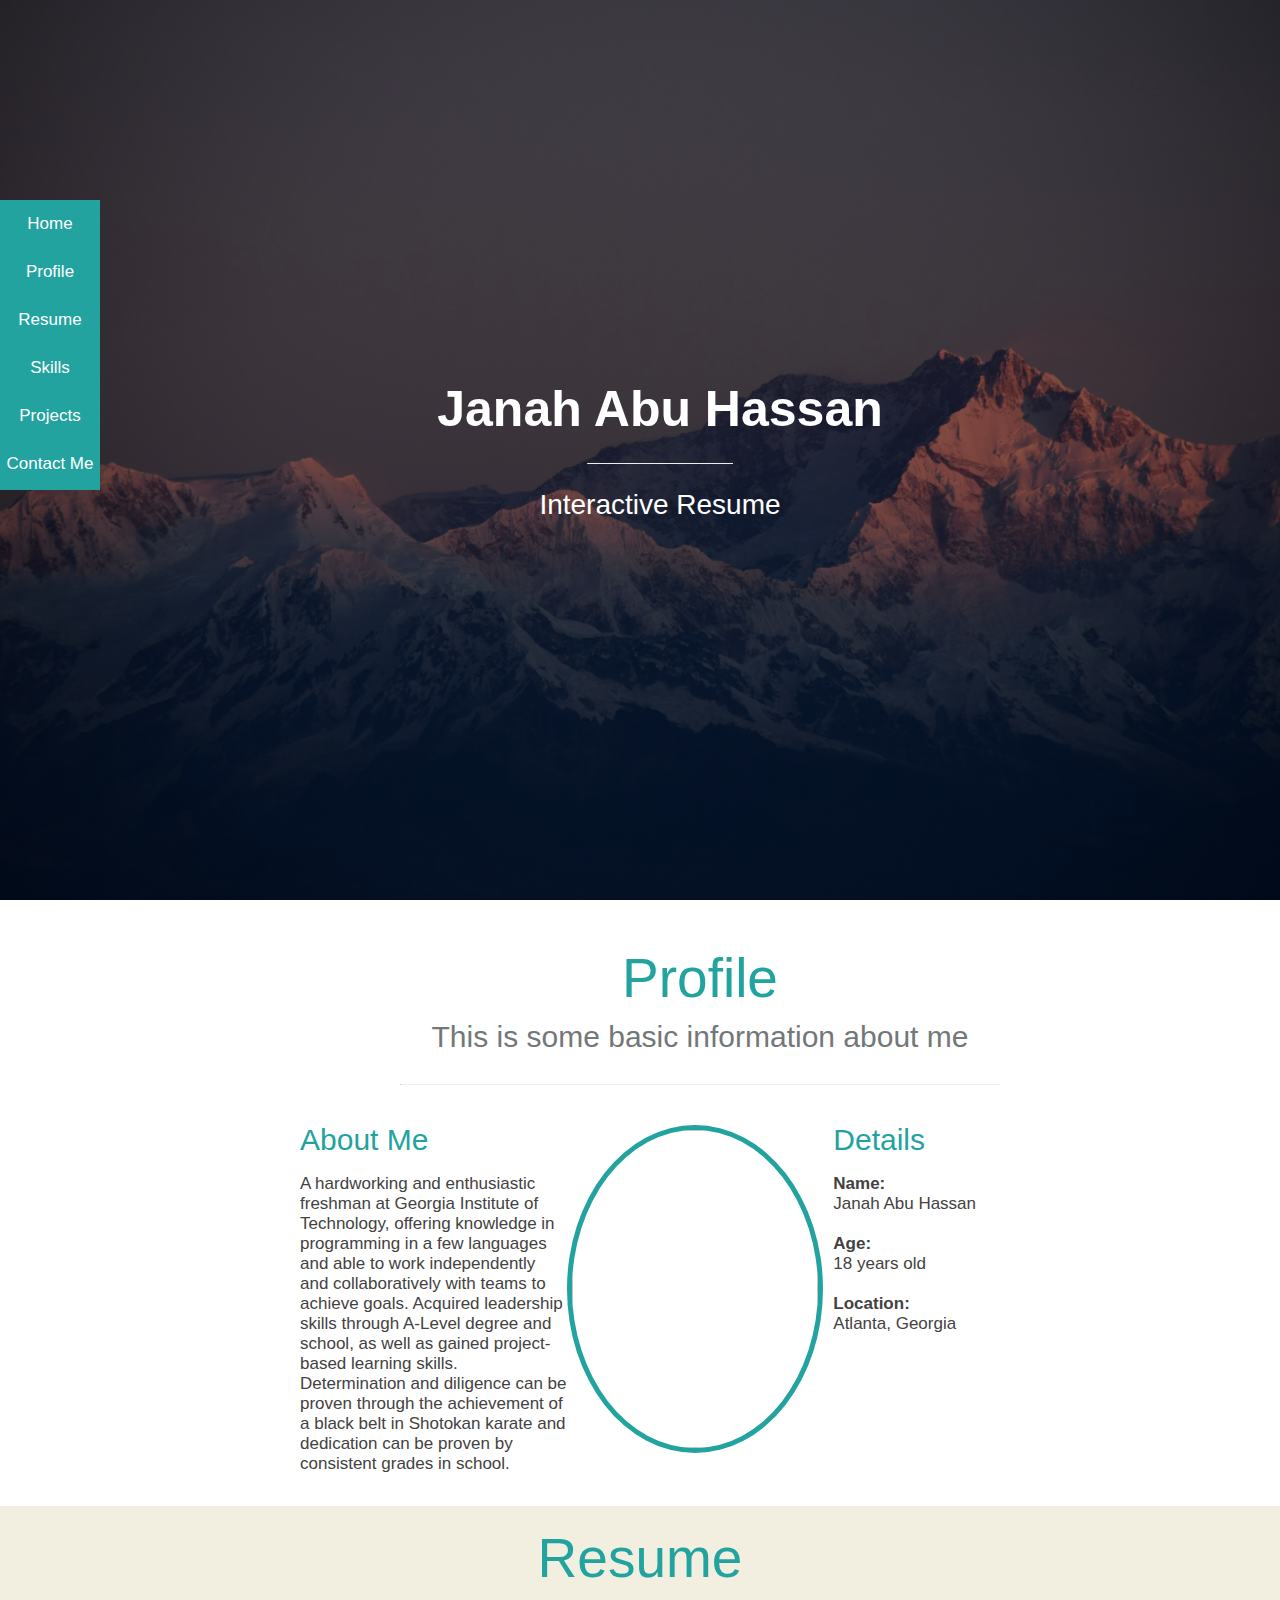
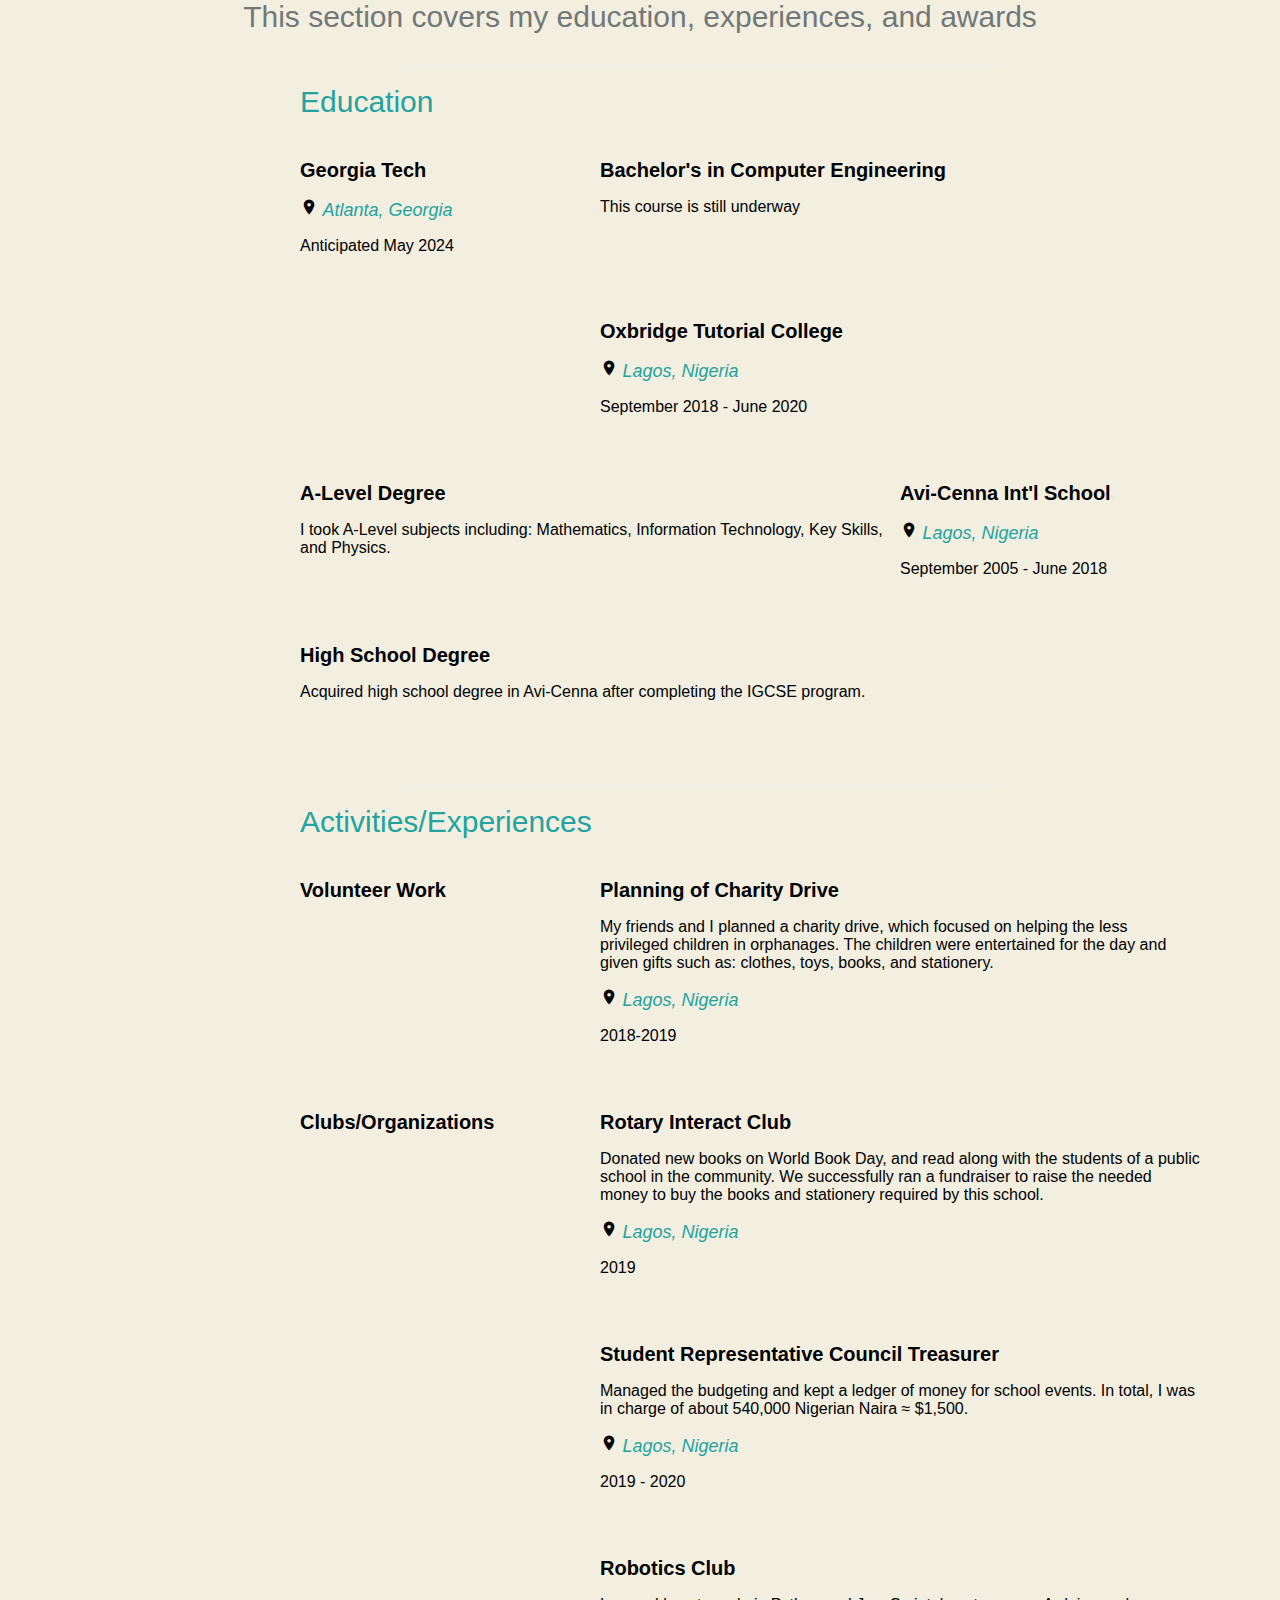
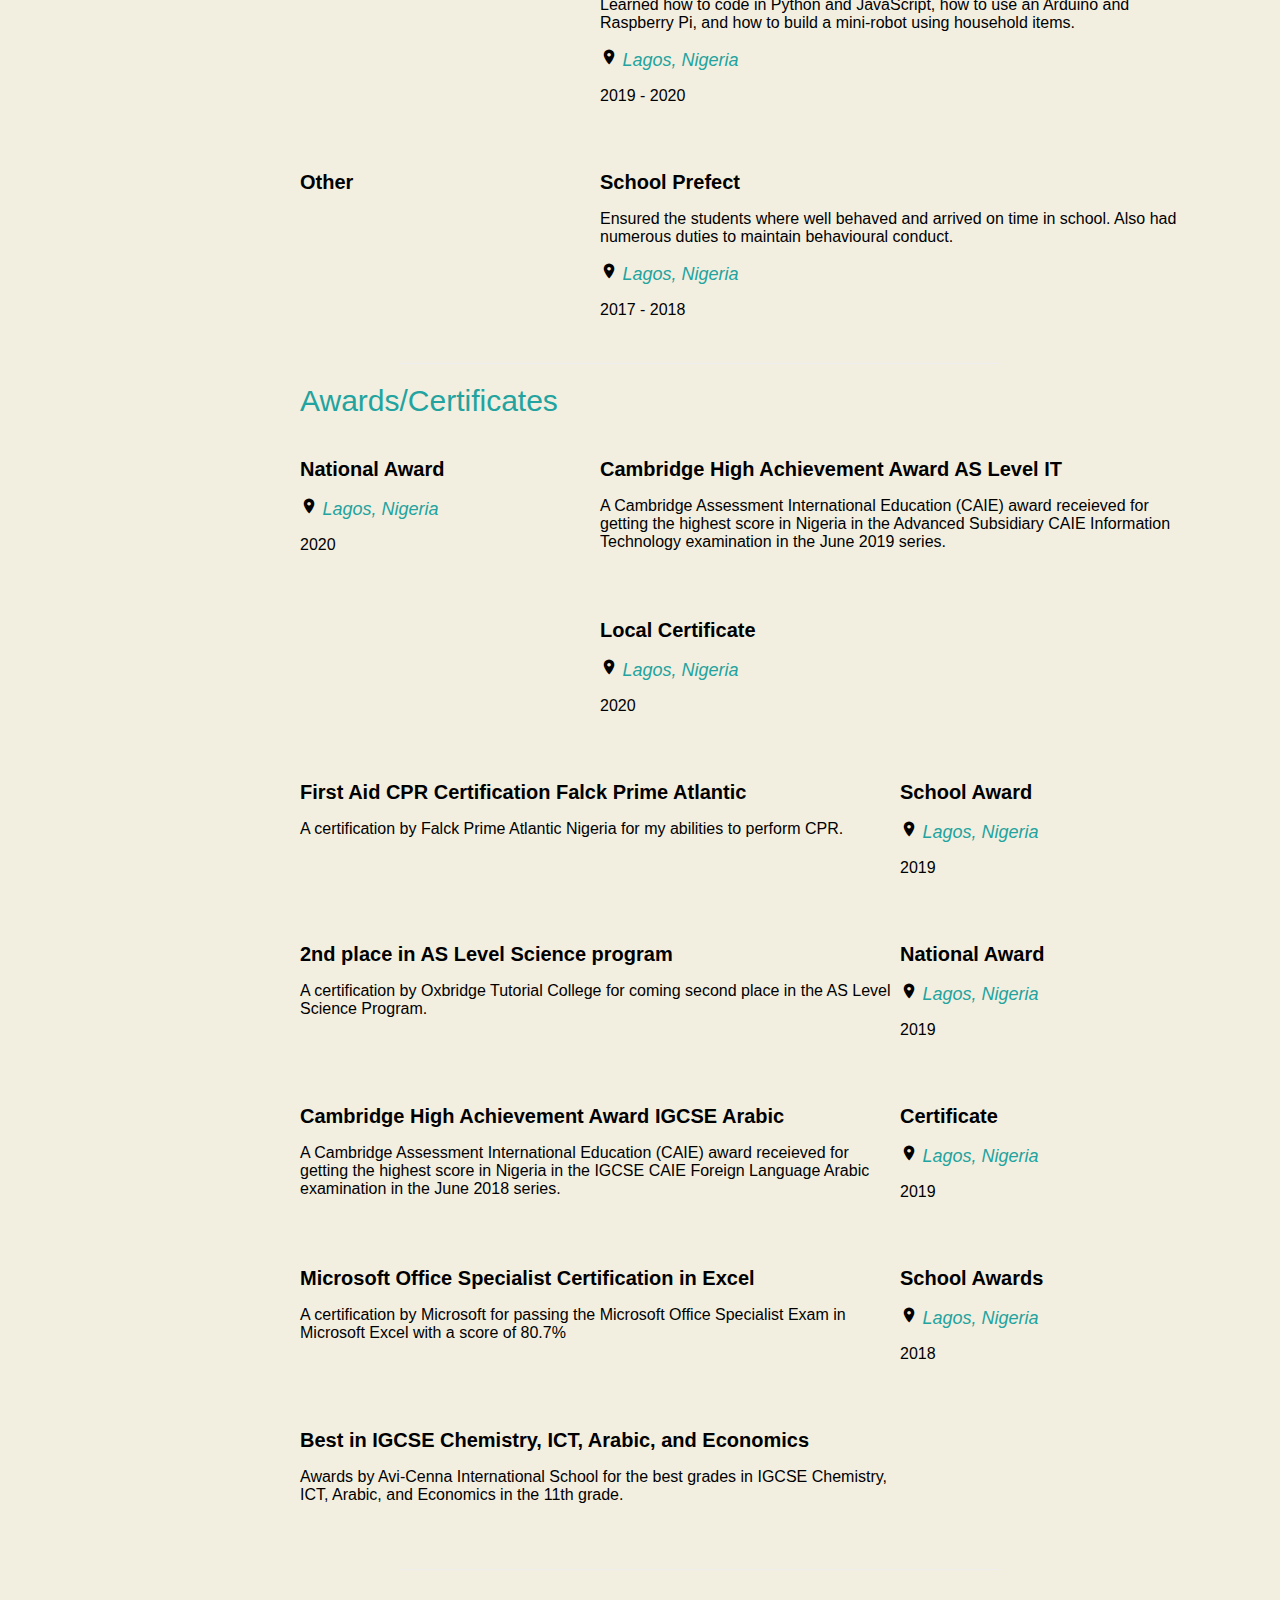
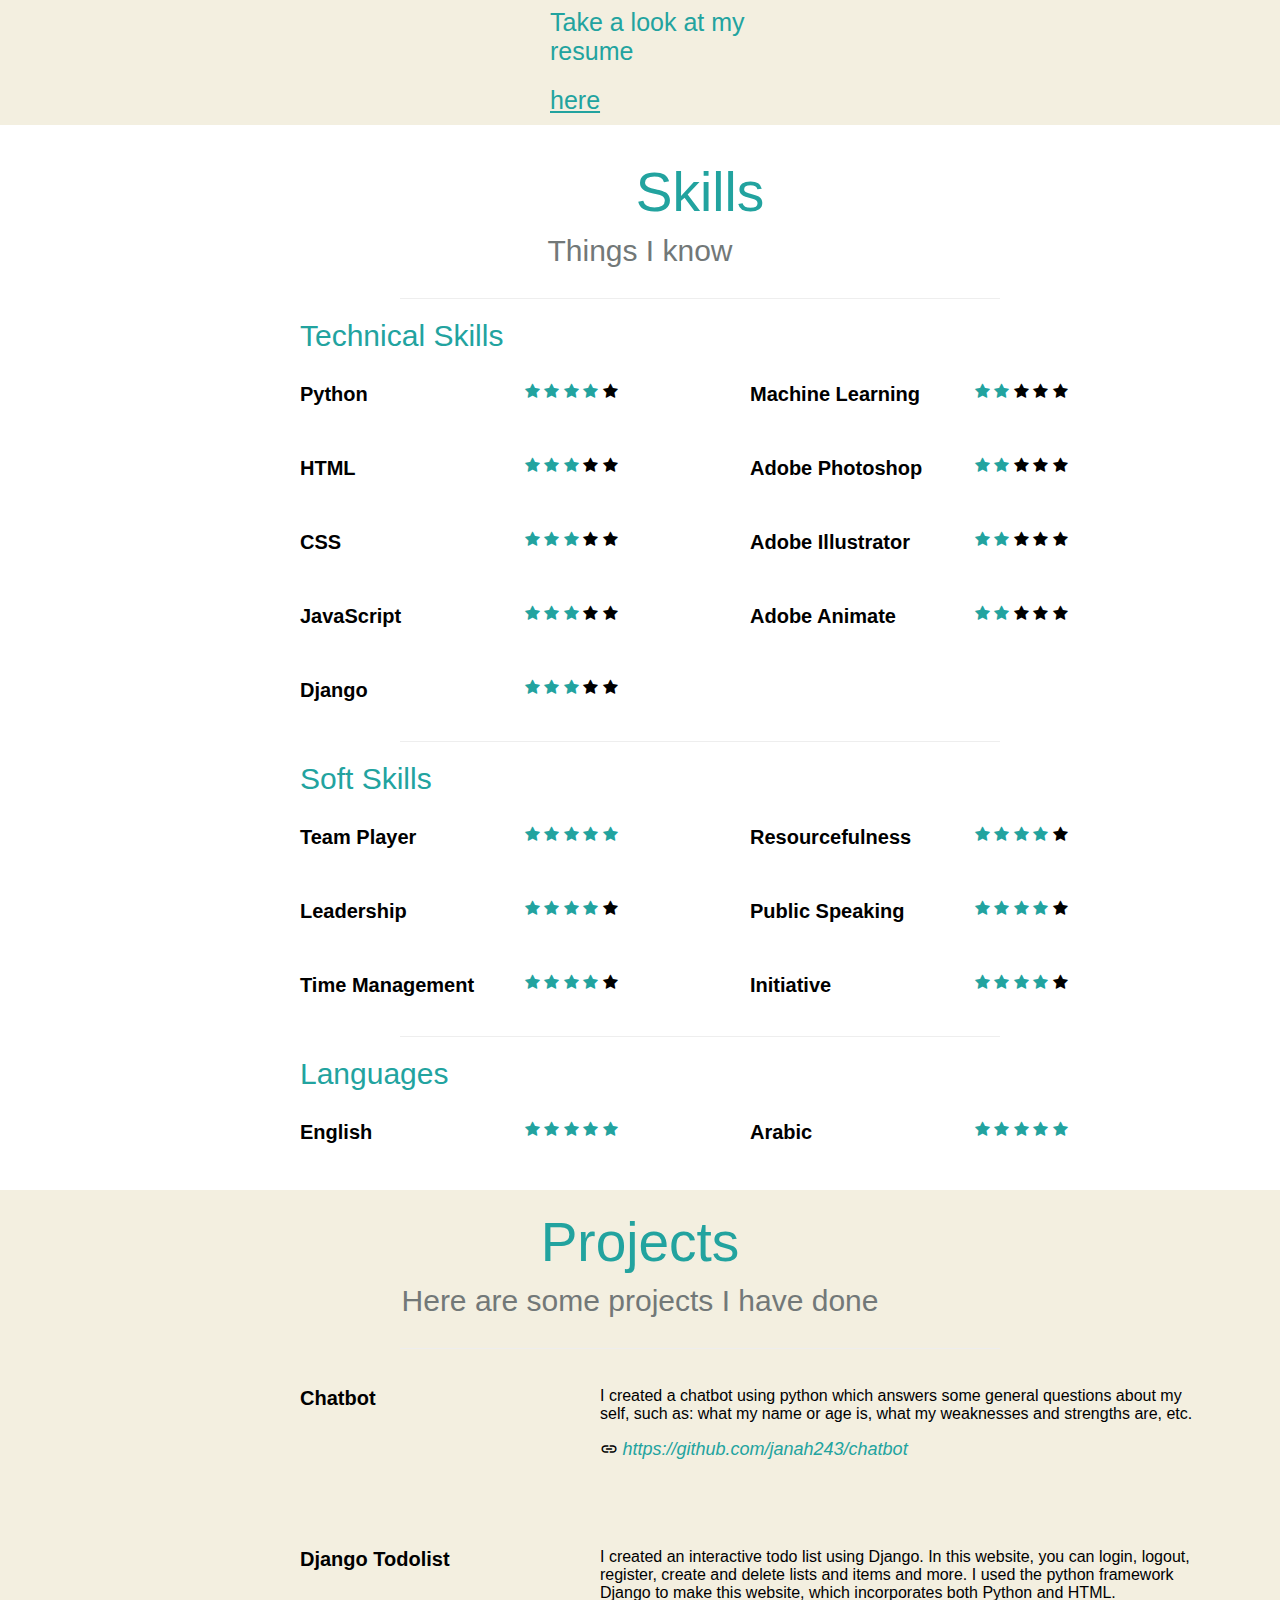
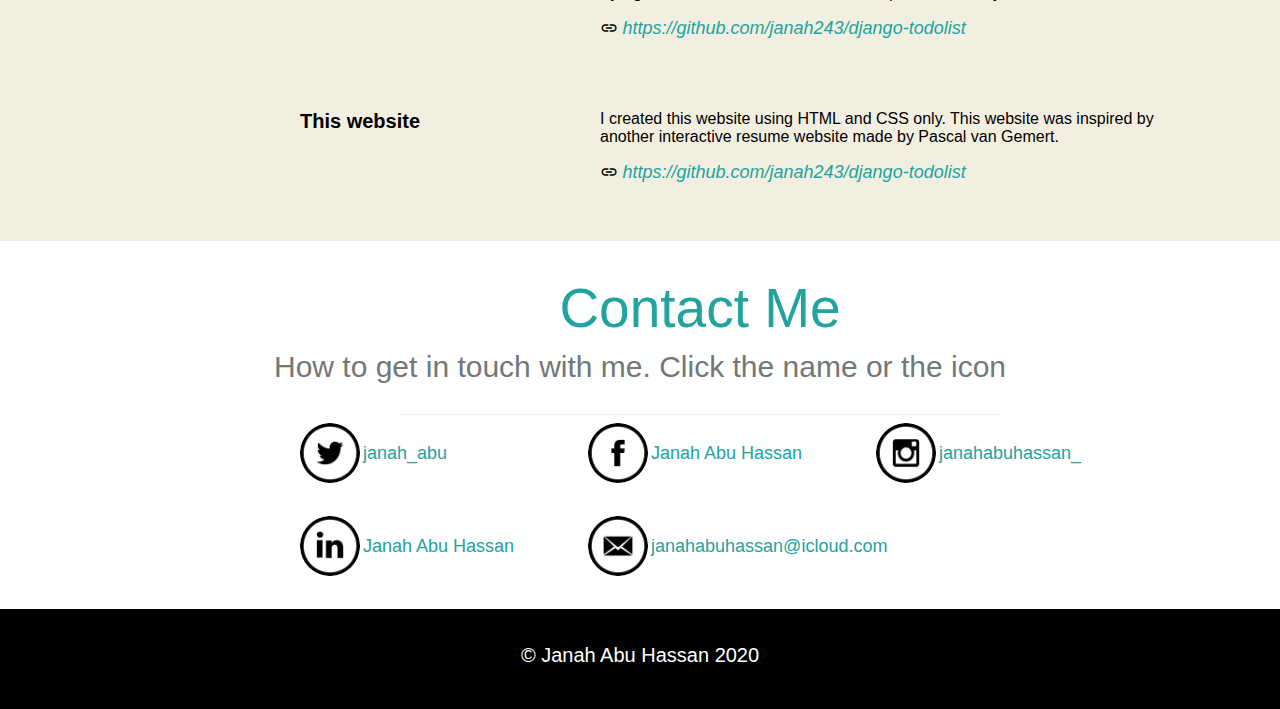
==== website janah abu hassan.html @ 48d129e4 "resume website" ====
<!DOCTYPE html>
<html>
    <head>
        <link rel="stylesheet" href="website janah abu hassan.css">
        <link href="https://fonts.googleapis.com/icon?family=Material+Icons" rel="stylesheet">
        <link rel="stylesheet" href="https://cdnjs.cloudflare.com/ajax/libs/font-awesome/4.7.0/css/font-awesome.min.css">
        <title>Janah Abu Hassan</title>
        <div>
            <nav>
                    <a href="#home">Home</a>
                    <a href="#profile">Profile</a>
                    <a href="#resume">Resume</a>
                    <a href="#skills">Skills</a>
                    <a href="#projects">Projects</a>
                    <a style="padding-bottom: 16px;" href="#contactme">Contact Me</a>
            </nav>
        </div>
    </head>
        <body>
            <div class="parallax" id="home">
                <ul style="list-style: none; text-align: center; font-size: 50px; font-family: 'Open Sans', sans-serif; color: white;">
                    <li style="font-weight: bold;">Janah Abu Hassan</li> <hr>
                    <li style="font-size: 28px;">Interactive Resume</li>
                </ul>
            </div>
            <!-- style="padding-top: 45px; margin-top: -45px; margin-bottom: -45px; padding-bottom: 45px;" -->
        <div id="profile" class="sub1">
            <h2>Profile</h2>
            <p style="text-align: center; color: #727878; font-size: 30px; margin-top: 10px;">This is some basic information about me</p> <hr>
            <div class="row" style="padding-left: 50px; padding-right: 50px;">
                <div class="col-1">
                    <h3 style="text-align: left;">About Me</h3>
                    <p>A hardworking and enthusiastic freshman at Georgia Institute of Technology, offering knowledge in programming in a few
                       languages and able to work independently and collaboratively with teams to achieve goals. Acquired leadership skills through 
                       A-Level degree and school, as well as gained project-based learning skills. Determination and diligence can be proven
                       through the achievement of a black belt in Shotokan karate and dedication can be proven by consistent grades in school.</p>
                </div>
                <div style="padding-top: 16px; margin-top: 16px;" class="col-2">
                    <img src="Janah.jpg" height="318px" width="246px"/>
                </div>
                <div class="col-3">
                    <h3>Details</h3>
                    <p>
                    <strong>Name: </strong> <br>
                    Janah Abu Hassan <br> <br>
                    <strong>Age: </strong> <br>
                    18 years old <br> <br>
                    <strong>Location: </strong> <br>
                    Atlanta, Georgia
                </p>
                </div>
            </div>
        </div> 
        <div id="resume" class="sub2 brown-background">
            <h2>Resume</h2>
            <p style="text-align: center; color: #727878; font-size: 30px; margin-top: 10px;">This section covers my education, experiences, and awards</p>
            <hr style="width: 600px;margin-left: 300px;border-right-width: 0px;border-right-style: solid;border-left-width: 0px;border-left-style: solid;">
            <div class="txt">
                <h4>Education</h4>
                <div class="resume-row">
                    <div class="col-a">
                        <h5>Georgia Tech</h5>
                        <i style="font-size: 18px;" class="material-icons" class="location">place</i>
                        <i class="location">Atlanta, Georgia</i>
                        <p>Anticipated May 2024</p>
                    </div>
                    <div class="col-b">
                        <h5>Bachelor's in Computer Engineering</h5>
                        <p>This course is still underway</p>
                    </div>
                    <div class="col-a">
                        <h5>Oxbridge Tutorial College</h5>
                        <i style="font-size: 18px;" class="material-icons" class="location">place</i>
                        <i class="location">Lagos, Nigeria</i>
                        <p>September 2018 - June 2020</p>
                    </div>
                    <div class="col-b">
                        <h5>A-Level Degree</h5>
                        <p>I took A-Level subjects including: Mathematics, Information Technology, Key Skills, and Physics.</p>
                    </div>
                    <div class="col-a">
                        <h5>Avi-Cenna Int'l School</h5>
                        <i style="font-size: 18px;" class="material-icons" class="location">place</i>
                        <i class="location">Lagos, Nigeria</i>
                        <p>September 2005 - June 2018</p>
                    </div>
                    <div class="col-b">
                        <h5>High School Degree</h5>
                        <p>Acquired high school degree in Avi-Cenna after completing the IGCSE program.</p>
                    </div>
                </div>
                <hr style="width: 600px;margin-left: 100px; margin-right: 150px; border-right-width: 0px;border-right-style: solid;border-left-width: 0px;border-left-style: solid;">
                <h4>Activities/Experiences</h4>
                <div class="resume-row">
                    <div class="col-a">
                        <h5>Volunteer Work</h5>
                    </div>
                    <div style="height: auto;" class="col-b">
                        <h5>Planning of Charity Drive</h5>
                        <p>My friends and I planned a charity drive, which focused on helping the less privileged children in orphanages.
                            The children were entertained for the day and given gifts such as: clothes, toys, books, and stationery.</p>
                            <i style="font-size: 18px;" class="material-icons" class="location">place</i>
                        <i class="location">Lagos, Nigeria</i>
                        <p>2018-2019</p>
                    </div>
                    <div class="col-a">
                        <h5>Clubs/Organizations</h5>
                    </div>
                    <div style="height: auto;" class="col-b">
                        <h5>Rotary Interact Club</h5>
                        <p>Donated new books on World Book Day, and read along with the students of a public school in the community.
                            We successfully ran a fundraiser to raise the needed money to buy the books and stationery required by this school.</p>
                            <i style="font-size: 18px;" class="material-icons" class="location">place</i>
                            <i class="location">Lagos, Nigeria</i>
                            <p>2019</p>
                    </div>
                    <div class="col-a">

                    </div>
                    <div style="height: auto;" class="col-b">
                        <h5>Student Representative Council Treasurer</h5>
                        <p>Managed the budgeting and kept a ledger of money for school events. In total, I was in charge of about
                            540,000 Nigerian Naira ≈ $1,500.</p>
                        <i style="font-size: 18px;" class="material-icons" class="location">place</i>
                        <i class="location">Lagos, Nigeria</i>
                        <p>2019 - 2020</p>
                    </div>
                    <div class="col-a">

                    </div>
                    <div style="height: auto;" class="col-b">
                        <h5>Robotics Club</h5>
                        <p>Learned how to code in Python and JavaScript, how to use an Arduino and Raspberry Pi, and how to build a
                            mini-robot using household items.</p>
                        <i style="font-size: 18px;" class="material-icons" class="location">place</i>
                        <i class="location">Lagos, Nigeria</i>
                        <p>2019 - 2020</p>
                    </div>
                    <div class="col-a">
                        <h5>Other</h5>
                    </div>
                    <div style="height: auto;" class="col-b">
                        <h5>School Prefect</h5>
                        <p>Ensured the students where well behaved and arrived on time in school. Also had numerous duties to
                            maintain behavioural conduct.</p>
                        <i style="font-size: 18px;" class="material-icons" class="location">place</i>
                        <i class="location">Lagos, Nigeria</i>
                        <p>2017 - 2018</p>
                    </div>
                </div>
                    <hr style="width: 600px;margin-left: 100px;margin-right: 150px; border-right-width: 0px;border-right-style: solid;border-left-width: 0px;border-left-style: solid;">
                    <h4>Awards/Certificates</h4>
                <div class="resume-row">
                    <div class="col-a">
                        <h5>National Award</h5>
                        <i style="font-size: 18px;" class="material-icons" class="location">place</i>
                        <i class="location">Lagos, Nigeria</i>
                        <p>2020</p>
                    </div>
                    <div class="col-b">
                        <h5>Cambridge High Achievement Award AS Level IT</h5>
                        <p>A Cambridge Assessment International Education (CAIE) award receieved for getting the highest score in Nigeria in the Advanced
                            Subsidiary CAIE Information Technology examination in the June 2019 series.</p>
                    </div>
                    <div class="col-a">
                        <h5>Local Certificate</h5>
                        <i style="font-size: 18px;" class="material-icons" class="location">place</i>
                        <i class="location">Lagos, Nigeria</i>
                        <p>2020</p>
                    </div>
                    <div class="col-b">
                        <h5>First Aid CPR Certification Falck Prime Atlantic</h5>
                        <p>A certification by Falck Prime Atlantic Nigeria for my abilities to perform CPR.</p>
                    </div>
                    <div class="col-a">
                        <h5>School Award</h5>
                        <i style="font-size: 18px;" class="material-icons" class="location">place</i>
                        <i class="location">Lagos, Nigeria</i>
                        <p>2019</p>
                    </div>
                    <div class="col-b">
                        <h5>2nd place in AS Level Science program</h5>
                        <p>A certification by Oxbridge Tutorial College for coming second place in the AS Level Science Program.</p>
                    </div>
                    <div class="col-a">
                        <h5>National Award</h5>
                        <i style="font-size: 18px;" class="material-icons" class="location">place</i>
                        <i class="location">Lagos, Nigeria</i>
                        <p>2019</p>
                    </div>
                    <div class="col-b">
                        <h5>Cambridge High Achievement Award IGCSE Arabic</h5>
                        <p>A Cambridge Assessment International Education (CAIE) award receieved for getting the highest score in Nigeria in the IGCSE
                            CAIE Foreign Language Arabic examination in the June 2018 series.</p>
                    </div>
                    <div class="col-a">
                        <h5>Certificate</h5>
                        <i style="font-size: 18px;" class="material-icons" class="location">place</i>
                        <i class="location">Lagos, Nigeria</i>
                        <p>2019</p>
                    </div>
                    <div class="col-b">
                        <h5>Microsoft Office Specialist Certification in Excel</h5>
                        <p>A certification by Microsoft for passing the Microsoft Office Specialist Exam in Microsoft Excel with a score of 80.7%</p>
                    </div>
                    <div class="col-a">
                        <h5>School Awards</h5>
                        <i style="font-size: 18px;" class="material-icons" class="location">place</i>
                        <i class="location">Lagos, Nigeria</i>
                        <p>2018</p>
                    </div>
                    <div class="col-b">
                        <h5>Best in IGCSE Chemistry, ICT, Arabic, and Economics</h5>
                        <p>Awards by Avi-Cenna International School for the best grades in IGCSE Chemistry, ICT, Arabic, and Economics
                            in the 11th grade.
                        </p>
                    </div>
                </div>
                <hr style="width: 600px;margin-left: 100px;margin-right: 150px; border-right-width: 0px;border-right-style: solid;border-left-width: 0px;border-left-style: solid;">
                <div style="align-items: center; padding-left: 250px;padding-right: 200px; padding-bottom: 10px;">
                    <h4 style="display: inline-block; padding-top: 10px; font-size: 25px;">Take a look at my resume</h4>
                    <a style="display:inline-block; padding-top: 10px; font-size: 25px; text-decoration: underline;" class="location linked" href="Janah Abu Hassan Resume.pdf" target="_blank">here</a>
                </div>
            </div>
            </div>
        </div>
        <div id="skills" class="sub2">
            <h2 style="margin-right: 300px; margin-left: 300px; width: 600px;">Skills</h2>
            <p style="text-align: center; color: #727878; font-size: 30px; margin-top: 10px;">Things I know</p>
            <hr style="width: 600px;margin-left: 300px;margin-right: 150px; border-right-width: 0px;border-right-style: solid;border-left-width: 0px;border-left-style: solid;">
            <div class="txt">
                <h4>Technical Skills</h4>
                <div class="resume-row">
                        <div class="col-a2">
                            <h5>Python</h5>
                        </div>
                        <div style="height: auto;" class="col-b2">
                            <p class="stars"><span class="fa fa-star checked"></span>
                                <span class="fa fa-star checked"></span>
                                <span class="fa fa-star checked"></span>
                                <span class="fa fa-star checked"></span>
                                <span class="fa fa-star"></span></p>
                        </div>
                        <div class="col-a2">
                            <h5>Machine Learning</h5>
                        </div>
                        <div style="height: auto;" class="col-b2">
                            <p class="stars"><span class="fa fa-star checked"></span>
                                <span class="fa fa-star checked"></span>
                                <span class="fa fa-star"></span>
                                <span class="fa fa-star"></span>
                                <span class="fa fa-star"></span></p>
                        </div>
                        <div class="col-a2">
                            <h5>HTML</h5>
                        </div>
                        <div style="height: auto;" class="col-b2">
                            <p class="stars"><span class="fa fa-star checked"></span>
                                <span class="fa fa-star checked"></span>
                                <span class="fa fa-star checked"></span>
                                <span class="fa fa-star"></span>
                                <span class="fa fa-star"></span></p>
                        </div>
                        <div class="col-a2">
                            <h5>Adobe Photoshop</h5>
                        </div>
                        <div style="height: auto;" class="col-b2">
                            <p class="stars"><span class="fa fa-star checked"></span>
                                <span class="fa fa-star checked"></span>
                                <span class="fa fa-star"></span>
                                <span class="fa fa-star"></span>
                                <span class="fa fa-star"></span></p>
                        </div>
                        <div class="col-a2">
                            <h5>CSS</h5>
                        </div>
                        <div style="height: auto;" class="col-b2">
                            <p class="stars"><span class="fa fa-star checked"></span>
                                <span class="fa fa-star checked"></span>
                                <span class="fa fa-star checked"></span>
                                <span class="fa fa-star"></span>
                                <span class="fa fa-star"></span></p>
                        </div>
                        <div class="col-a2">
                            <h5>Adobe Illustrator</h5>
                        </div>
                        <div style="height: auto;" class="col-b2">
                            <p class="stars"><span class="fa fa-star checked"></span>
                                <span class="fa fa-star checked"></span>
                                <span class="fa fa-star"></span>
                                <span class="fa fa-star"></span>
                                <span class="fa fa-star"></span></p>
                        </div>
                        <div class="col-a2">
                            <h5>JavaScript</h5>
                        </div>
                        <div style="height: auto;" class="col-b2">
                            <p class="stars"><span class="fa fa-star checked"></span>
                                <span class="fa fa-star checked"></span>
                                <span class="fa fa-star checked"></span>
                                <span class="fa fa-star"></span>
                                <span class="fa fa-star"></span></p>
                        </div>
                            <div class="col-a2">
                                <h5>Adobe Animate</h5>
                            </div>
                            <div style="height: auto;" class="col-b2">
                                <p class="stars"><span class="fa fa-star checked"></span>
                                    <span class="fa fa-star checked"></span>
                                    <span class="fa fa-star"></span>
                                    <span class="fa fa-star"></span>
                                    <span class="fa fa-star"></span></p>
                            </div>
                            <div class="col-a2">
                                <h5>Django</h5>
                            </div>
                            <div style="height: auto;" class="col-b2">
                                <p class="stars"><span class="fa fa-star checked"></span>
                                    <span class="fa fa-star checked"></span>
                                    <span class="fa fa-star checked"></span>
                                    <span class="fa fa-star"></span>
                                    <span class="fa fa-star"></span></p>
                            </div>
            </div>
            <hr style="width: 600px;margin-left: 100px;margin-right: 150px; border-right-width: 0px;border-right-style: solid;border-left-width: 0px;border-left-style: solid;">
                <h4>Soft Skills</h4>
                <div class="resume-row">
                        <div class="col-a2">
                            <h5>Team Player</h5>
                        </div>
                        <div style="height: auto;" class="col-b2">
                            <p class="stars"><span class="fa fa-star checked"></span>
                                <span class="fa fa-star checked"></span>
                                <span class="fa fa-star checked"></span>
                                <span class="fa fa-star checked"></span>
                                <span class="fa fa-star checked"></span></p>
                        </div>
                        <div class="col-a2">
                            <h5>Resourcefulness</h5>
                        </div>
                        <div style="height: auto;" class="col-b2">
                            <p class="stars"><span class="fa fa-star checked"></span>
                                <span class="fa fa-star checked"></span>
                                <span class="fa fa-star checked"></span>
                                <span class="fa fa-star checked"></span>
                                <span class="fa fa-star"></span></p>
                        </div>
                        <div class="col-a2">
                            <h5>Leadership</h5>
                        </div>
                        <div style="height: auto;" class="col-b2">
                            <p class="stars"><span class="fa fa-star checked"></span>
                                <span class="fa fa-star checked"></span>
                                <span class="fa fa-star checked"></span>
                                <span class="fa fa-star checked"></span>
                                <span class="fa fa-star"></span></p>
                        </div>
                        <div class="col-a2">
                            <h5>Public Speaking</h5>
                        </div>
                        <div style="height: auto;" class="col-b2">
                            <p class="stars"><span class="fa fa-star checked"></span>
                                <span class="fa fa-star checked"></span>
                                <span class="fa fa-star checked"></span>
                                <span class="fa fa-star checked"></span>
                                <span class="fa fa-star"></span></p>
                        </div>
                        <div class="col-a2">
                            <h5>Time Management</h5>
                        </div>
                        <div style="height: auto;" class="col-b2">
                            <p class="stars"><span class="fa fa-star checked"></span>
                                <span class="fa fa-star checked"></span>
                                <span class="fa fa-star checked"></span>
                                <span class="fa fa-star checked"></span>
                                <span class="fa fa-star"></span></p>
                        </div>
                        <div class="col-a2">
                            <h5>Initiative</h5>
                        </div>
                        <div style="height: auto;" class="col-b2">
                            <p class="stars"><span class="fa fa-star checked"></span>
                                <span class="fa fa-star checked"></span>
                                <span class="fa fa-star checked"></span>
                                <span class="fa fa-star checked"></span>
                                <span class="fa fa-star"></span></p>
                        </div>
                        </div>
                        <hr style="width: 600px;margin-left: 100px;margin-right: 150px; border-right-width: 0px;border-right-style: solid;border-left-width: 0px;border-left-style: solid;">
                <h4>Languages</h4>
                <div class="resume-row">
                        <div class="col-a2">
                            <h5>English</h5>
                        </div>
                        <div style="height: auto;" class="col-b2">
                            <p class="stars"><span class="fa fa-star checked"></span>
                                <span class="fa fa-star checked"></span>
                                <span class="fa fa-star checked"></span>
                                <span class="fa fa-star checked"></span>
                                <span class="fa fa-star checked"></span></p>
                        </div>
                        <div class="col-a2">
                            <h5>Arabic</h5>
                        </div>
                        <div style="height: auto;" class="col-b2">
                            <p class="stars"><span class="fa fa-star checked"></span>
                                <span class="fa fa-star checked"></span>
                                <span class="fa fa-star checked"></span>
                                <span class="fa fa-star checked"></span>
                                <span class="fa fa-star checked"></span></p>
                        </div>
                        </div>
                        </div>
                        </div>
                        <div id="projects" class="sub2 brown-background">
                            <h2>Projects</h2>
                            <p style="text-align: center; color: #727878; font-size: 30px; margin-top: 10px;">Here are some projects I have done</p>
                            <hr style="width: 600px;margin-left: 300px;border-right-width: 0px;border-right-style: solid;border-left-width: 0px;border-left-style: solid;">
                            <div class="txt">
                                <div class="resume-row">
                                    <div class="col-a">
                                        <h5>Chatbot</h5>
                                    </div>
                                    <div class="col-b">
                                        <p class="descript">I created a chatbot using python which answers some general questions about my self,
                                            such as: what my name or age is, what my weaknesses and strengths are, etc.</p>
                                            <i style="font-size: 18px; vertical-align: middle; height: 21px;" class="material-icons" class="location">link</i>
                                        <i class="location"><a class="linked" href="https://github.com/janah243/chatbot">https://github.com/janah243/chatbot</a></i>
                                    </div>
                                    <div class="col-a">
                                        <h5>Django Todolist</h5>
                                    </div>
                                    <div class="col-b">
                                        <p  class="descript">I created an interactive todo list using Django. In this website, you can login,
                                            logout, register, create and delete lists and items and more. I used the python framework Django to make this website,
                                        which incorporates both Python and HTML. </p>
                                        <i style="font-size: 18px; vertical-align: middle; height: 21px;" class="material-icons" class="location">link</i>
                                        <i class="location"><a class="linked" href="https://github.com/janah243/django-todolist">https://github.com/janah243/django-todolist</a></i>
                                    </div>
                                    <div class="col-a">
                                        <h5>This website</h5>
                                    </div>
                                    <div class="col-b">
                                        <p  class="descript">I created this website using HTML and CSS only. This website was inspired by another interactive resume
                                            website made by Pascal van Gemert. </p>
                                        <i style="font-size: 18px; vertical-align: middle; height: 21px;" class="material-icons" class="location">link</i>
                                        <i class="location"><a class="linked" href="https://github.com/janah243/django-todolist">https://github.com/janah243/django-todolist</a></i>
                                    </div>
                                </div> 
                            </div>   
                        </div>
        <div id="contactme" class="sub2">
            <h2 style="margin-right: 300px; margin-left: 300px; width: 600px;">Contact Me</h2>
            <p style="text-align: center; color: #727878; font-size: 30px; margin-top: 10px;">How to get in touch with me. Click the name or the icon</p>
            <hr style="width: 600px;margin-left: 300px;margin-right: 150px; border-right-width: 0px;border-right-style: solid;border-left-width: 0px;border-left-style: solid;">
            <div class="txt">
                <div class="resume-row">
                        <div class="col-a2" style="width: 63px;">
                            <a href="https://www.twitter.com/janah_abu" target="_blank"><img src="twitter_logo.png" height="59.5px" width="59.5px" style="border: none;"></a>
                        </div>
                        <div class="col-b2" style="height: 63px; vertical-align: middle;">
                            <a target="_blank" style="padding-top:10px" class="location linked" href="https://www.twitter.com/janah_abu">janah_abu</a>
                        </div>
                        <div class="col-a2" style="width: 63px;">
                            <a target="_blank" href="https://www.facebook.com/janah.abuhassan.5/"><img src="facebook_logo.png" height="59.5px" width="59.5px" style="border: none;"></a>
                        </div>
                        <div class="col-b2" style="height: 63px; vertical-align: middle;">
                            <a target="_blank" style="padding-top:10px" class="location linked" href="https://www.facebook.com/janah.abuhassan.5/">Janah Abu Hassan</a>
                        </div>
                         <div class="col-a2" style="width: 63px;">
                            <a target="_blank" href="https://www.instagram.com/janahabuhassan_/"><img src="insta_logo.png" height="59.5px" width="59.5px" style="border: none;"></a>
                        </div>
                        <div class="col-b2" style="height: 63px; vertical-align: middle;">
                            <a target="_blank" style="padding-top:10px" class="location linked" href="https://www.instagram.com/janahabuhassan_/">janahabuhassan_</a>
                        </div>
                        <div class="col-a2" style="width: 63px;">
                            <a target="_blank" href="https://www.linkedin.com/in/janah-abu-hassan-9951a11b2/"><img src="linkedin_logo.png" height="59.5px" width="59.5px" style="border: none;"></a>
                        </div>
                        <div class="col-b2" style="height: 63px; vertical-align: middle;">
                            <a target="_blank" style="padding-top:10px" class="location linked" href="https://www.linkedin.com/in/janah-abu-hassan-9951a11b2/">Janah Abu Hassan</a>
                        </div>
                        <div class="col-a2" style="width: 63px;">
                            <a target="_blank" href="mailto:janahabuhassan@icloud.com"><img src="mail_logo.png" height="59.5px" width="59.5px" style="border: none;"></a>
                        </div>
                        <div class="col-b2" style="height: 63px; vertical-align: middle;">
                            <a target="_blank" style="padding-top:10px" class="location linked" href="mailto:janahabuhassan@icloud.com">janahabuhassan@icloud.com</a>
                        </div>
                </div>
            </div>
        </div>
        </body>
        <footer>
            <p>&copy; Janah Abu Hassan 2020</p>
        </footer>
</html>
---- website janah abu hassan.css ----
body, html {
    height: 100%;
    margin: 0;
    padding: 0;
    scroll-behavior: smooth;
    font-family: 'Open Sans', sans-serif;
}

nav {
    margin-top: 200px;
    position: fixed;
    background-color: #22A39F;
    overflow: hidden;
    height: 300x;
    width: 100px;
    z-index: 9999;
    top: 0;
    left: 0;
    right: 0;
}

nav a {
    color: white;
    width: 100px;
    text-decoration: none;
    text-align: center;
    padding: 14px 0px;
    /* font-family: 'Lucida Handwriting', sans-serif; */
    font-family: 'Open Sans', sans-serif;
    float: left;
    font-size: 17px;
}


nav a:hover {
    background-color: black;
    color: white;
}

a {
   display: inline-block;
}

.parallax {
    background: linear-gradient(rgba(0,0,0,0.5), rgba(0,0,0,0.5)), url('background image.jpg');
    display: flex;
    -webkit-flex-wrap: wrap;
    flex-wrap: wrap;
    width: 100%;
    height: 100%;
    background-attachment: fixed;
    background-position: center;
    background-repeat: no-repeat;
    background-size: cover;
    align-items: center;
    justify-content: center;
}

.break {
    flex-grow: 1;
    flex-basis: 100%;
    height: 0;
}

hr {
    border-top: grey;
    margin-left: 150px;
    margin-right: 150px;
}

.sub1 {
    color: black;
    align-items: center;
    display: table;
    width: 900px;
    max-width: 1280px;
    padding: 0px 100px;
    margin: 0px 150px;
}

.brown-background {
    background-color: #F3EFE0;
}

.sub2 {
    color: black;
    align-items: center;
    padding-left: 100px;
    padding-right: 100px;
}


.sub1 h2 {
    text-align: center;
    font-family: 'Open Sans', sans-serif;
    font-size: 55px;
    font-weight: 300;
    color: #22A39F;
    margin-bottom: 5px;
}

.sub2 h2 {
    text-align: center;
    font-family: 'Open Sans', sans-serif;
    font-size: 55px;
    font-weight: 300;
    color: #22A39F;
    margin-bottom: 5px;
    margin-top: 15px;
    padding-top: 20px;
}

.row h3 {
    font-weight: 300;
    color: #22A39F;
    margin-bottom: 5px;
    font-size: 30px;
    font-family: 'Open Sans', sans-serif;
}

.row p{
    font-size: 17px;
    color: #434242;
    font-family: 'Open Sans', sans-serif;
}

.col-1, .col-2, .col-3 {
    width: 33.333333%;
    float: left;
}

img {
    border-radius: 50%;
    border: 5px solid #22A39F;
}

.txt {
    margin-right: 200px;
    margin-left: 200px;
    text-align: left;
}

.txt h4 {
    text-align: left;
    font-family: 'Open Sans', sans-serif;
    font-size: 30px;
    font-weight: 300;
    color: #22A39F;
    margin-bottom: 10px;
    margin-top: 20px;
}

.txt h5 {
    text-align: left;
    font-family: 'Open Sans', sans-serif;
    font-size: 20px;
    margin-bottom: 16px;
}

.resume-row {
    display: table;
    width: 900px;
}

.col-a {
    width: 33.3333%;
    float: left;
    margin-top: 20px;
    margin-bottom: 20px;
}

.col-a2 {
    width: 25%;
    float: left;
    margin-bottom: 20px;
}

.col-a2 h5 {
    margin-top: 20px;
    margin-bottom: 0;
}

.checked {
    color: #22A39F;
}

.col-a h5, .col-b h5  {
    margin-top: 10px;
}

.col-b {
    width: 66.6666%;
    float: left;
    height: 121.5px;
    margin-top: 20px;
    margin-bottom: 20px;
}

.col-b2 {
    width: 25%;
    float: left;
    margin-top: 10px;
    margin-bottom: 20px;
}

.stars {
    margin-top: 10px;
}

.location {
    color: #22A39F;
    font-size: 18px;
}

i {
    display: inline-block;
}

.linked {
    color: #22A39F;
    text-decoration: none;
}

.linked a:hover {
    color: #22A39F;
}

.descript {
    margin-top: 10px;
}

footer{
    background-color: black;
    position: relative;
    left: 0;
    bottom: 0;
    width: 100%;
    height: 100px;
    color: white;
    text-align: center;
    vertical-align: middle;
}

footer p{
    margin-top: 0px;
    height: 30px;
    padding-top: 35px;
    margin-bottom: 0px;
    padding-bottom: 35px;
    color: white;
    font-size: 20px;
    font-family: 'Open Sans', sans-serif;
}
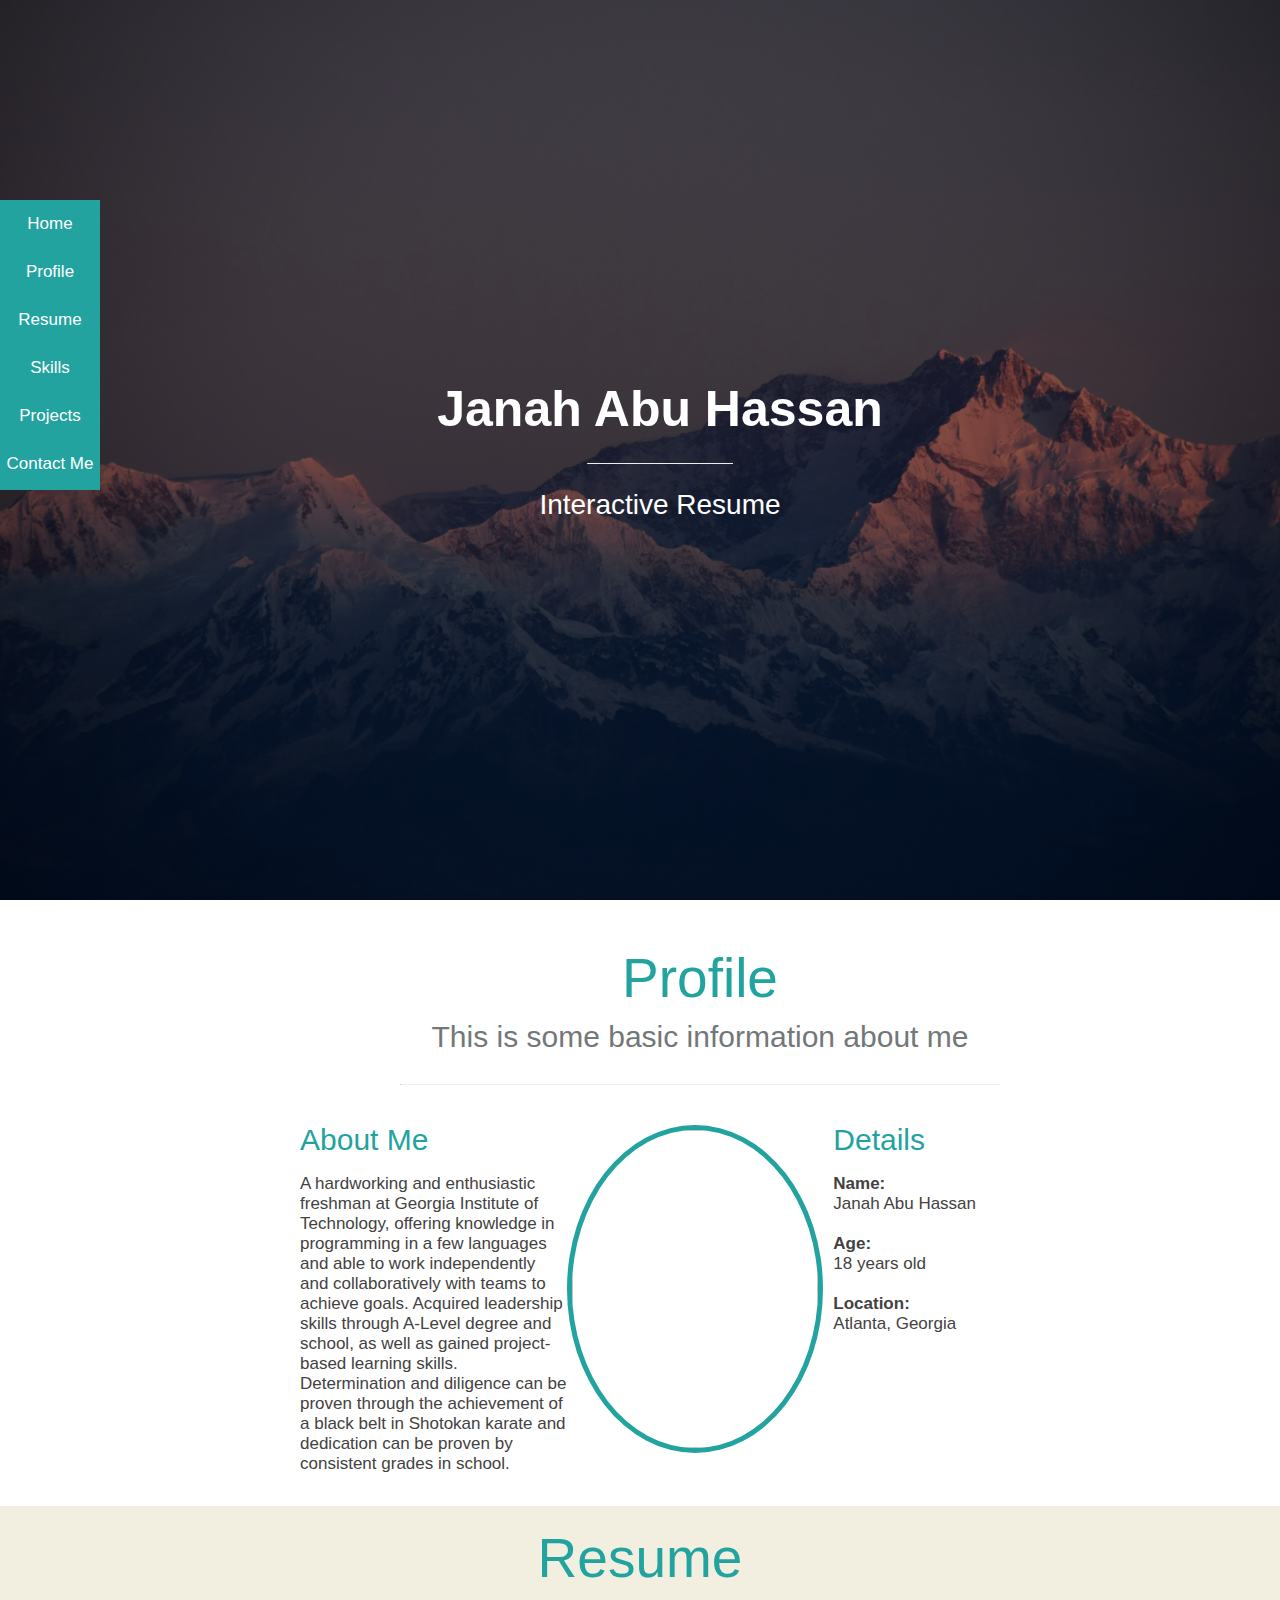
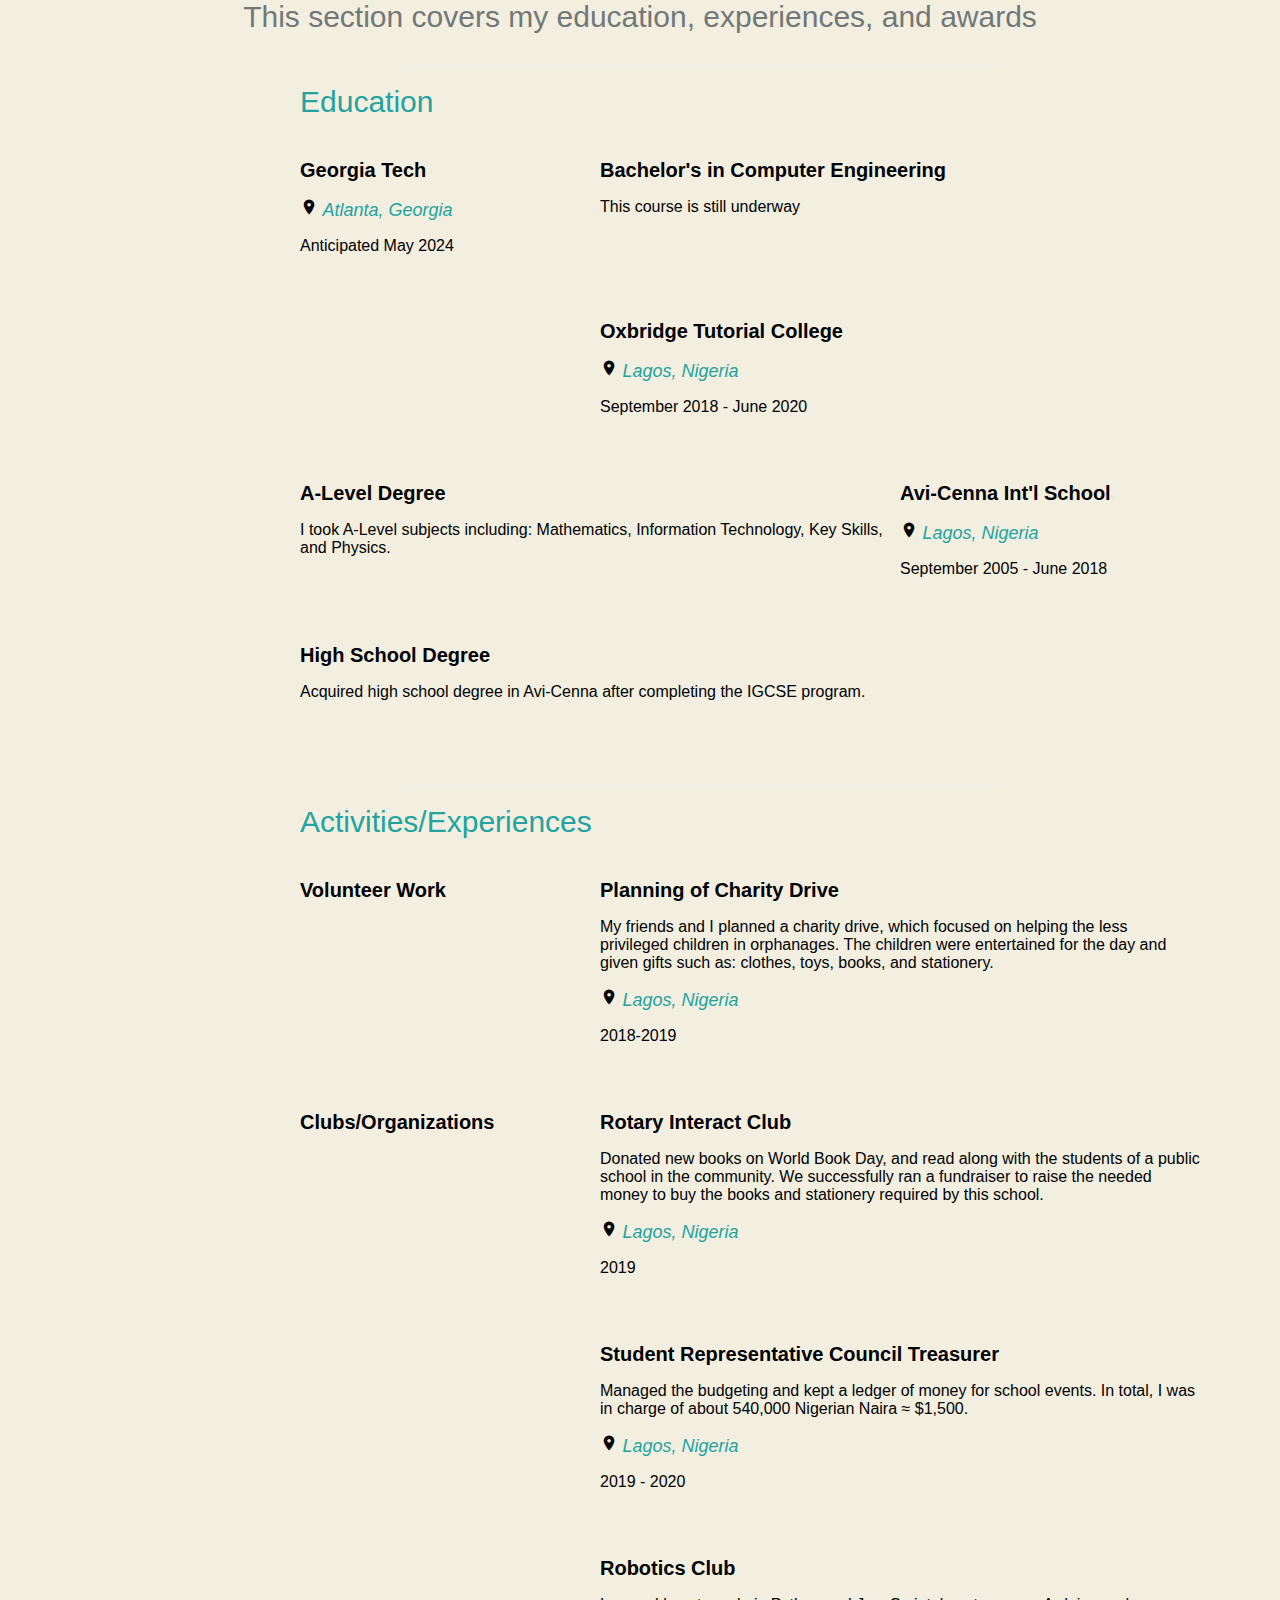
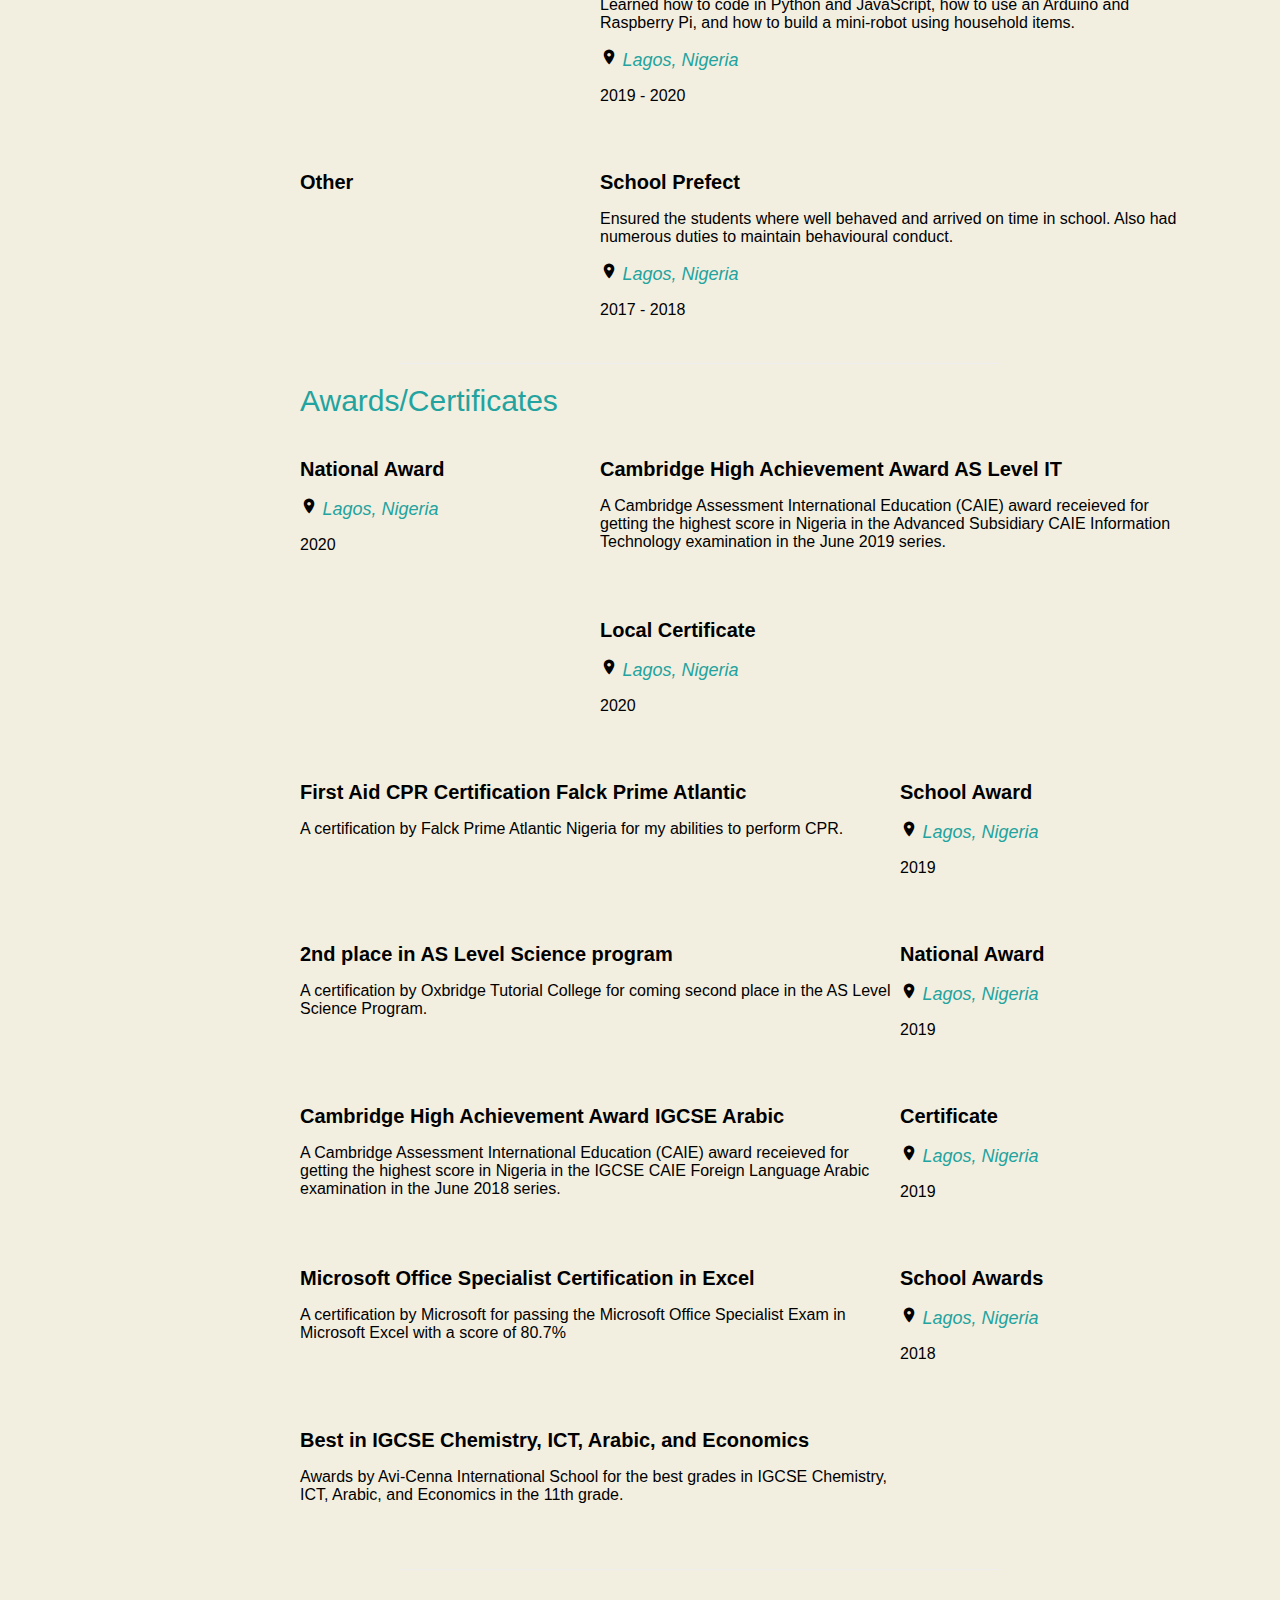
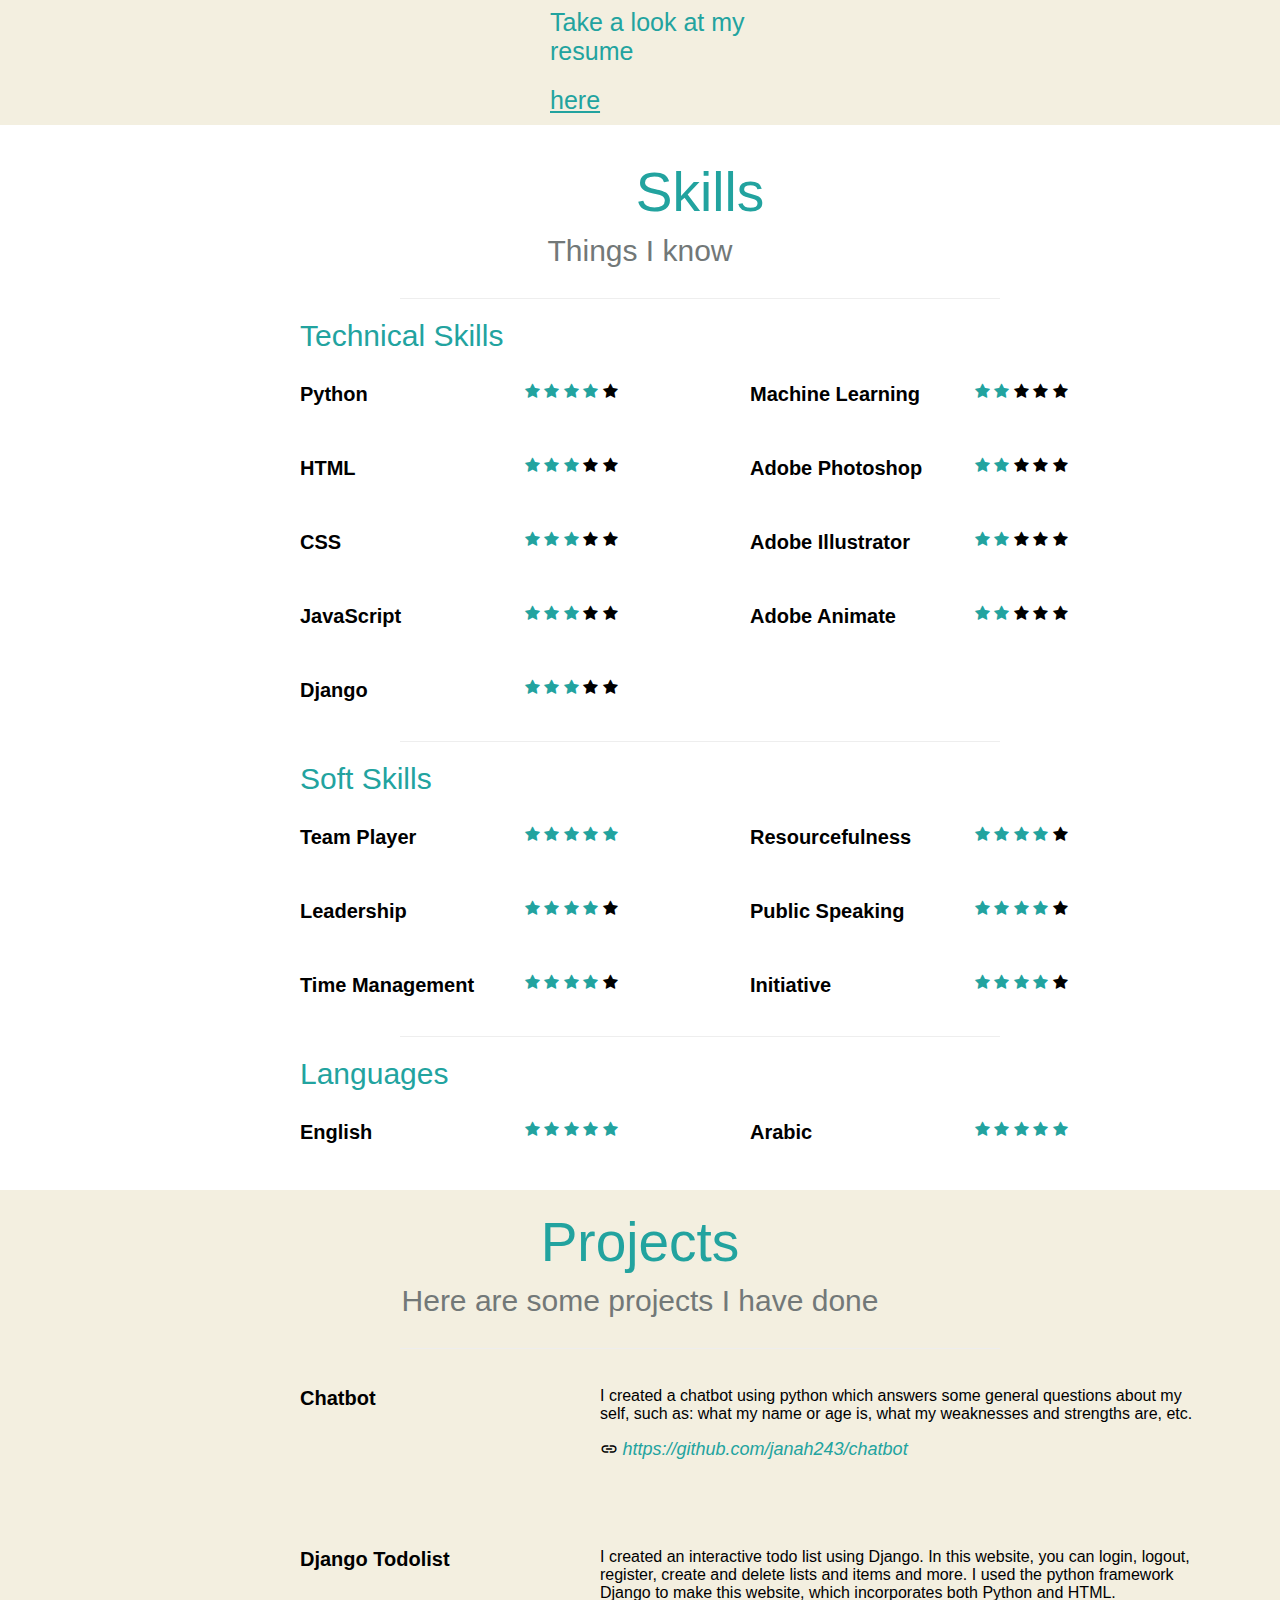
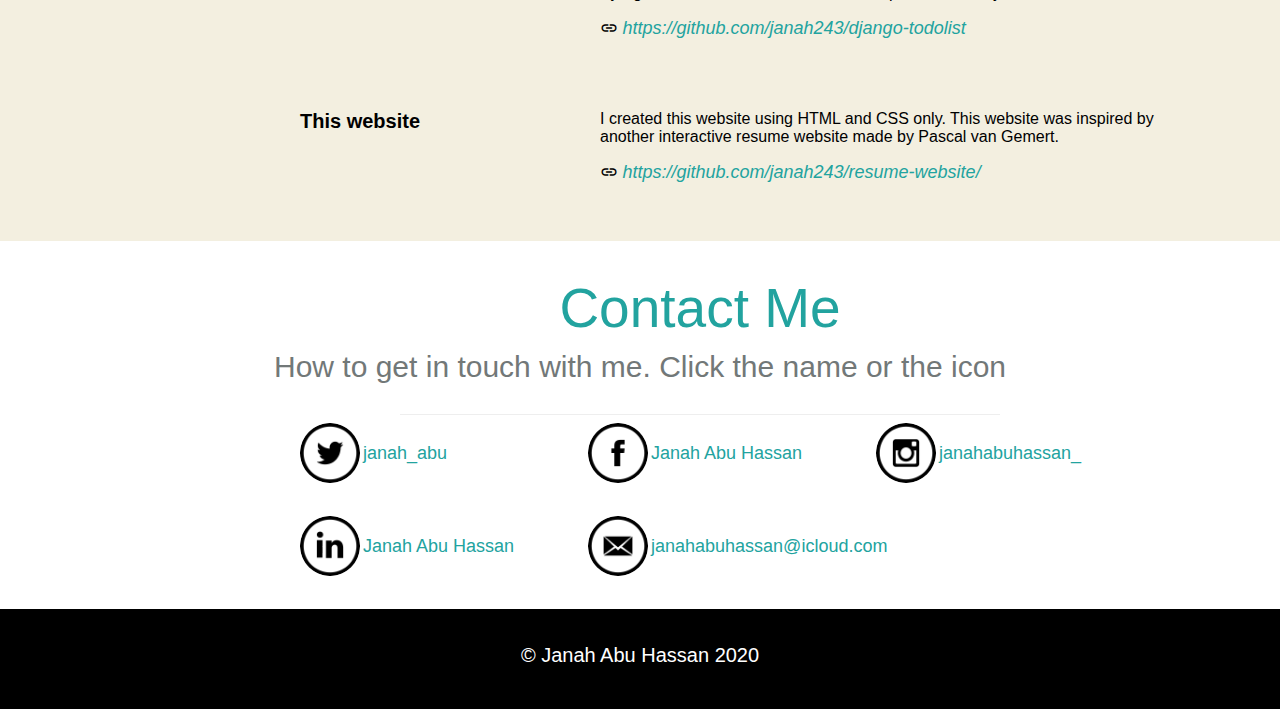
==== commit e26572eb: "Add files via upload" ====
--- a/website janah abu hassan.html
+++ b/website janah abu hassan.html
@@ -1,495 +1,495 @@
-<!DOCTYPE html>
-<html>
-    <head>
-        <link rel="stylesheet" href="website janah abu hassan.css">
-        <link href="https://fonts.googleapis.com/icon?family=Material+Icons" rel="stylesheet">
-        <link rel="stylesheet" href="https://cdnjs.cloudflare.com/ajax/libs/font-awesome/4.7.0/css/font-awesome.min.css">
-        <title>Janah Abu Hassan</title>
-        <div>
-            <nav>
-                    <a href="#home">Home</a>
-                    <a href="#profile">Profile</a>
-                    <a href="#resume">Resume</a>
-                    <a href="#skills">Skills</a>
-                    <a href="#projects">Projects</a>
-                    <a style="padding-bottom: 16px;" href="#contactme">Contact Me</a>
-            </nav>
-        </div>
-    </head>
-        <body>
-            <div class="parallax" id="home">
-                <ul style="list-style: none; text-align: center; font-size: 50px; font-family: 'Open Sans', sans-serif; color: white;">
-                    <li style="font-weight: bold;">Janah Abu Hassan</li> <hr>
-                    <li style="font-size: 28px;">Interactive Resume</li>
-                </ul>
-            </div>
-            <!-- style="padding-top: 45px; margin-top: -45px; margin-bottom: -45px; padding-bottom: 45px;" -->
-        <div id="profile" class="sub1">
-            <h2>Profile</h2>
-            <p style="text-align: center; color: #727878; font-size: 30px; margin-top: 10px;">This is some basic information about me</p> <hr>
-            <div class="row" style="padding-left: 50px; padding-right: 50px;">
-                <div class="col-1">
-                    <h3 style="text-align: left;">About Me</h3>
-                    <p>A hardworking and enthusiastic freshman at Georgia Institute of Technology, offering knowledge in programming in a few
-                       languages and able to work independently and collaboratively with teams to achieve goals. Acquired leadership skills through 
-                       A-Level degree and school, as well as gained project-based learning skills. Determination and diligence can be proven
-                       through the achievement of a black belt in Shotokan karate and dedication can be proven by consistent grades in school.</p>
-                </div>
-                <div style="padding-top: 16px; margin-top: 16px;" class="col-2">
-                    <img src="Janah.jpg" height="318px" width="246px"/>
-                </div>
-                <div class="col-3">
-                    <h3>Details</h3>
-                    <p>
-                    <strong>Name: </strong> <br>
-                    Janah Abu Hassan <br> <br>
-                    <strong>Age: </strong> <br>
-                    18 years old <br> <br>
-                    <strong>Location: </strong> <br>
-                    Atlanta, Georgia
-                </p>
-                </div>
-            </div>
-        </div> 
-        <div id="resume" class="sub2 brown-background">
-            <h2>Resume</h2>
-            <p style="text-align: center; color: #727878; font-size: 30px; margin-top: 10px;">This section covers my education, experiences, and awards</p>
-            <hr style="width: 600px;margin-left: 300px;border-right-width: 0px;border-right-style: solid;border-left-width: 0px;border-left-style: solid;">
-            <div class="txt">
-                <h4>Education</h4>
-                <div class="resume-row">
-                    <div class="col-a">
-                        <h5>Georgia Tech</h5>
-                        <i style="font-size: 18px;" class="material-icons" class="location">place</i>
-                        <i class="location">Atlanta, Georgia</i>
-                        <p>Anticipated May 2024</p>
-                    </div>
-                    <div class="col-b">
-                        <h5>Bachelor's in Computer Engineering</h5>
-                        <p>This course is still underway</p>
-                    </div>
-                    <div class="col-a">
-                        <h5>Oxbridge Tutorial College</h5>
-                        <i style="font-size: 18px;" class="material-icons" class="location">place</i>
-                        <i class="location">Lagos, Nigeria</i>
-                        <p>September 2018 - June 2020</p>
-                    </div>
-                    <div class="col-b">
-                        <h5>A-Level Degree</h5>
-                        <p>I took A-Level subjects including: Mathematics, Information Technology, Key Skills, and Physics.</p>
-                    </div>
-                    <div class="col-a">
-                        <h5>Avi-Cenna Int'l School</h5>
-                        <i style="font-size: 18px;" class="material-icons" class="location">place</i>
-                        <i class="location">Lagos, Nigeria</i>
-                        <p>September 2005 - June 2018</p>
-                    </div>
-                    <div class="col-b">
-                        <h5>High School Degree</h5>
-                        <p>Acquired high school degree in Avi-Cenna after completing the IGCSE program.</p>
-                    </div>
-                </div>
-                <hr style="width: 600px;margin-left: 100px; margin-right: 150px; border-right-width: 0px;border-right-style: solid;border-left-width: 0px;border-left-style: solid;">
-                <h4>Activities/Experiences</h4>
-                <div class="resume-row">
-                    <div class="col-a">
-                        <h5>Volunteer Work</h5>
-                    </div>
-                    <div style="height: auto;" class="col-b">
-                        <h5>Planning of Charity Drive</h5>
-                        <p>My friends and I planned a charity drive, which focused on helping the less privileged children in orphanages.
-                            The children were entertained for the day and given gifts such as: clothes, toys, books, and stationery.</p>
-                            <i style="font-size: 18px;" class="material-icons" class="location">place</i>
-                        <i class="location">Lagos, Nigeria</i>
-                        <p>2018-2019</p>
-                    </div>
-                    <div class="col-a">
-                        <h5>Clubs/Organizations</h5>
-                    </div>
-                    <div style="height: auto;" class="col-b">
-                        <h5>Rotary Interact Club</h5>
-                        <p>Donated new books on World Book Day, and read along with the students of a public school in the community.
-                            We successfully ran a fundraiser to raise the needed money to buy the books and stationery required by this school.</p>
-                            <i style="font-size: 18px;" class="material-icons" class="location">place</i>
-                            <i class="location">Lagos, Nigeria</i>
-                            <p>2019</p>
-                    </div>
-                    <div class="col-a">
-
-                    </div>
-                    <div style="height: auto;" class="col-b">
-                        <h5>Student Representative Council Treasurer</h5>
-                        <p>Managed the budgeting and kept a ledger of money for school events. In total, I was in charge of about
-                            540,000 Nigerian Naira ≈ $1,500.</p>
-                        <i style="font-size: 18px;" class="material-icons" class="location">place</i>
-                        <i class="location">Lagos, Nigeria</i>
-                        <p>2019 - 2020</p>
-                    </div>
-                    <div class="col-a">
-
-                    </div>
-                    <div style="height: auto;" class="col-b">
-                        <h5>Robotics Club</h5>
-                        <p>Learned how to code in Python and JavaScript, how to use an Arduino and Raspberry Pi, and how to build a
-                            mini-robot using household items.</p>
-                        <i style="font-size: 18px;" class="material-icons" class="location">place</i>
-                        <i class="location">Lagos, Nigeria</i>
-                        <p>2019 - 2020</p>
-                    </div>
-                    <div class="col-a">
-                        <h5>Other</h5>
-                    </div>
-                    <div style="height: auto;" class="col-b">
-                        <h5>School Prefect</h5>
-                        <p>Ensured the students where well behaved and arrived on time in school. Also had numerous duties to
-                            maintain behavioural conduct.</p>
-                        <i style="font-size: 18px;" class="material-icons" class="location">place</i>
-                        <i class="location">Lagos, Nigeria</i>
-                        <p>2017 - 2018</p>
-                    </div>
-                </div>
-                    <hr style="width: 600px;margin-left: 100px;margin-right: 150px; border-right-width: 0px;border-right-style: solid;border-left-width: 0px;border-left-style: solid;">
-                    <h4>Awards/Certificates</h4>
-                <div class="resume-row">
-                    <div class="col-a">
-                        <h5>National Award</h5>
-                        <i style="font-size: 18px;" class="material-icons" class="location">place</i>
-                        <i class="location">Lagos, Nigeria</i>
-                        <p>2020</p>
-                    </div>
-                    <div class="col-b">
-                        <h5>Cambridge High Achievement Award AS Level IT</h5>
-                        <p>A Cambridge Assessment International Education (CAIE) award receieved for getting the highest score in Nigeria in the Advanced
-                            Subsidiary CAIE Information Technology examination in the June 2019 series.</p>
-                    </div>
-                    <div class="col-a">
-                        <h5>Local Certificate</h5>
-                        <i style="font-size: 18px;" class="material-icons" class="location">place</i>
-                        <i class="location">Lagos, Nigeria</i>
-                        <p>2020</p>
-                    </div>
-                    <div class="col-b">
-                        <h5>First Aid CPR Certification Falck Prime Atlantic</h5>
-                        <p>A certification by Falck Prime Atlantic Nigeria for my abilities to perform CPR.</p>
-                    </div>
-                    <div class="col-a">
-                        <h5>School Award</h5>
-                        <i style="font-size: 18px;" class="material-icons" class="location">place</i>
-                        <i class="location">Lagos, Nigeria</i>
-                        <p>2019</p>
-                    </div>
-                    <div class="col-b">
-                        <h5>2nd place in AS Level Science program</h5>
-                        <p>A certification by Oxbridge Tutorial College for coming second place in the AS Level Science Program.</p>
-                    </div>
-                    <div class="col-a">
-                        <h5>National Award</h5>
-                        <i style="font-size: 18px;" class="material-icons" class="location">place</i>
-                        <i class="location">Lagos, Nigeria</i>
-                        <p>2019</p>
-                    </div>
-                    <div class="col-b">
-                        <h5>Cambridge High Achievement Award IGCSE Arabic</h5>
-                        <p>A Cambridge Assessment International Education (CAIE) award receieved for getting the highest score in Nigeria in the IGCSE
-                            CAIE Foreign Language Arabic examination in the June 2018 series.</p>
-                    </div>
-                    <div class="col-a">
-                        <h5>Certificate</h5>
-                        <i style="font-size: 18px;" class="material-icons" class="location">place</i>
-                        <i class="location">Lagos, Nigeria</i>
-                        <p>2019</p>
-                    </div>
-                    <div class="col-b">
-                        <h5>Microsoft Office Specialist Certification in Excel</h5>
-                        <p>A certification by Microsoft for passing the Microsoft Office Specialist Exam in Microsoft Excel with a score of 80.7%</p>
-                    </div>
-                    <div class="col-a">
-                        <h5>School Awards</h5>
-                        <i style="font-size: 18px;" class="material-icons" class="location">place</i>
-                        <i class="location">Lagos, Nigeria</i>
-                        <p>2018</p>
-                    </div>
-                    <div class="col-b">
-                        <h5>Best in IGCSE Chemistry, ICT, Arabic, and Economics</h5>
-                        <p>Awards by Avi-Cenna International School for the best grades in IGCSE Chemistry, ICT, Arabic, and Economics
-                            in the 11th grade.
-                        </p>
-                    </div>
-                </div>
-                <hr style="width: 600px;margin-left: 100px;margin-right: 150px; border-right-width: 0px;border-right-style: solid;border-left-width: 0px;border-left-style: solid;">
-                <div style="align-items: center; padding-left: 250px;padding-right: 200px; padding-bottom: 10px;">
-                    <h4 style="display: inline-block; padding-top: 10px; font-size: 25px;">Take a look at my resume</h4>
-                    <a style="display:inline-block; padding-top: 10px; font-size: 25px; text-decoration: underline;" class="location linked" href="Janah Abu Hassan Resume.pdf" target="_blank">here</a>
-                </div>
-            </div>
-            </div>
-        </div>
-        <div id="skills" class="sub2">
-            <h2 style="margin-right: 300px; margin-left: 300px; width: 600px;">Skills</h2>
-            <p style="text-align: center; color: #727878; font-size: 30px; margin-top: 10px;">Things I know</p>
-            <hr style="width: 600px;margin-left: 300px;margin-right: 150px; border-right-width: 0px;border-right-style: solid;border-left-width: 0px;border-left-style: solid;">
-            <div class="txt">
-                <h4>Technical Skills</h4>
-                <div class="resume-row">
-                        <div class="col-a2">
-                            <h5>Python</h5>
-                        </div>
-                        <div style="height: auto;" class="col-b2">
-                            <p class="stars"><span class="fa fa-star checked"></span>
-                                <span class="fa fa-star checked"></span>
-                                <span class="fa fa-star checked"></span>
-                                <span class="fa fa-star checked"></span>
-                                <span class="fa fa-star"></span></p>
-                        </div>
-                        <div class="col-a2">
-                            <h5>Machine Learning</h5>
-                        </div>
-                        <div style="height: auto;" class="col-b2">
-                            <p class="stars"><span class="fa fa-star checked"></span>
-                                <span class="fa fa-star checked"></span>
-                                <span class="fa fa-star"></span>
-                                <span class="fa fa-star"></span>
-                                <span class="fa fa-star"></span></p>
-                        </div>
-                        <div class="col-a2">
-                            <h5>HTML</h5>
-                        </div>
-                        <div style="height: auto;" class="col-b2">
-                            <p class="stars"><span class="fa fa-star checked"></span>
-                                <span class="fa fa-star checked"></span>
-                                <span class="fa fa-star checked"></span>
-                                <span class="fa fa-star"></span>
-                                <span class="fa fa-star"></span></p>
-                        </div>
-                        <div class="col-a2">
-                            <h5>Adobe Photoshop</h5>
-                        </div>
-                        <div style="height: auto;" class="col-b2">
-                            <p class="stars"><span class="fa fa-star checked"></span>
-                                <span class="fa fa-star checked"></span>
-                                <span class="fa fa-star"></span>
-                                <span class="fa fa-star"></span>
-                                <span class="fa fa-star"></span></p>
-                        </div>
-                        <div class="col-a2">
-                            <h5>CSS</h5>
-                        </div>
-                        <div style="height: auto;" class="col-b2">
-                            <p class="stars"><span class="fa fa-star checked"></span>
-                                <span class="fa fa-star checked"></span>
-                                <span class="fa fa-star checked"></span>
-                                <span class="fa fa-star"></span>
-                                <span class="fa fa-star"></span></p>
-                        </div>
-                        <div class="col-a2">
-                            <h5>Adobe Illustrator</h5>
-                        </div>
-                        <div style="height: auto;" class="col-b2">
-                            <p class="stars"><span class="fa fa-star checked"></span>
-                                <span class="fa fa-star checked"></span>
-                                <span class="fa fa-star"></span>
-                                <span class="fa fa-star"></span>
-                                <span class="fa fa-star"></span></p>
-                        </div>
-                        <div class="col-a2">
-                            <h5>JavaScript</h5>
-                        </div>
-                        <div style="height: auto;" class="col-b2">
-                            <p class="stars"><span class="fa fa-star checked"></span>
-                                <span class="fa fa-star checked"></span>
-                                <span class="fa fa-star checked"></span>
-                                <span class="fa fa-star"></span>
-                                <span class="fa fa-star"></span></p>
-                        </div>
-                            <div class="col-a2">
-                                <h5>Adobe Animate</h5>
-                            </div>
-                            <div style="height: auto;" class="col-b2">
-                                <p class="stars"><span class="fa fa-star checked"></span>
-                                    <span class="fa fa-star checked"></span>
-                                    <span class="fa fa-star"></span>
-                                    <span class="fa fa-star"></span>
-                                    <span class="fa fa-star"></span></p>
-                            </div>
-                            <div class="col-a2">
-                                <h5>Django</h5>
-                            </div>
-                            <div style="height: auto;" class="col-b2">
-                                <p class="stars"><span class="fa fa-star checked"></span>
-                                    <span class="fa fa-star checked"></span>
-                                    <span class="fa fa-star checked"></span>
-                                    <span class="fa fa-star"></span>
-                                    <span class="fa fa-star"></span></p>
-                            </div>
-            </div>
-            <hr style="width: 600px;margin-left: 100px;margin-right: 150px; border-right-width: 0px;border-right-style: solid;border-left-width: 0px;border-left-style: solid;">
-                <h4>Soft Skills</h4>
-                <div class="resume-row">
-                        <div class="col-a2">
-                            <h5>Team Player</h5>
-                        </div>
-                        <div style="height: auto;" class="col-b2">
-                            <p class="stars"><span class="fa fa-star checked"></span>
-                                <span class="fa fa-star checked"></span>
-                                <span class="fa fa-star checked"></span>
-                                <span class="fa fa-star checked"></span>
-                                <span class="fa fa-star checked"></span></p>
-                        </div>
-                        <div class="col-a2">
-                            <h5>Resourcefulness</h5>
-                        </div>
-                        <div style="height: auto;" class="col-b2">
-                            <p class="stars"><span class="fa fa-star checked"></span>
-                                <span class="fa fa-star checked"></span>
-                                <span class="fa fa-star checked"></span>
-                                <span class="fa fa-star checked"></span>
-                                <span class="fa fa-star"></span></p>
-                        </div>
-                        <div class="col-a2">
-                            <h5>Leadership</h5>
-                        </div>
-                        <div style="height: auto;" class="col-b2">
-                            <p class="stars"><span class="fa fa-star checked"></span>
-                                <span class="fa fa-star checked"></span>
-                                <span class="fa fa-star checked"></span>
-                                <span class="fa fa-star checked"></span>
-                                <span class="fa fa-star"></span></p>
-                        </div>
-                        <div class="col-a2">
-                            <h5>Public Speaking</h5>
-                        </div>
-                        <div style="height: auto;" class="col-b2">
-                            <p class="stars"><span class="fa fa-star checked"></span>
-                                <span class="fa fa-star checked"></span>
-                                <span class="fa fa-star checked"></span>
-                                <span class="fa fa-star checked"></span>
-                                <span class="fa fa-star"></span></p>
-                        </div>
-                        <div class="col-a2">
-                            <h5>Time Management</h5>
-                        </div>
-                        <div style="height: auto;" class="col-b2">
-                            <p class="stars"><span class="fa fa-star checked"></span>
-                                <span class="fa fa-star checked"></span>
-                                <span class="fa fa-star checked"></span>
-                                <span class="fa fa-star checked"></span>
-                                <span class="fa fa-star"></span></p>
-                        </div>
-                        <div class="col-a2">
-                            <h5>Initiative</h5>
-                        </div>
-                        <div style="height: auto;" class="col-b2">
-                            <p class="stars"><span class="fa fa-star checked"></span>
-                                <span class="fa fa-star checked"></span>
-                                <span class="fa fa-star checked"></span>
-                                <span class="fa fa-star checked"></span>
-                                <span class="fa fa-star"></span></p>
-                        </div>
-                        </div>
-                        <hr style="width: 600px;margin-left: 100px;margin-right: 150px; border-right-width: 0px;border-right-style: solid;border-left-width: 0px;border-left-style: solid;">
-                <h4>Languages</h4>
-                <div class="resume-row">
-                        <div class="col-a2">
-                            <h5>English</h5>
-                        </div>
-                        <div style="height: auto;" class="col-b2">
-                            <p class="stars"><span class="fa fa-star checked"></span>
-                                <span class="fa fa-star checked"></span>
-                                <span class="fa fa-star checked"></span>
-                                <span class="fa fa-star checked"></span>
-                                <span class="fa fa-star checked"></span></p>
-                        </div>
-                        <div class="col-a2">
-                            <h5>Arabic</h5>
-                        </div>
-                        <div style="height: auto;" class="col-b2">
-                            <p class="stars"><span class="fa fa-star checked"></span>
-                                <span class="fa fa-star checked"></span>
-                                <span class="fa fa-star checked"></span>
-                                <span class="fa fa-star checked"></span>
-                                <span class="fa fa-star checked"></span></p>
-                        </div>
-                        </div>
-                        </div>
-                        </div>
-                        <div id="projects" class="sub2 brown-background">
-                            <h2>Projects</h2>
-                            <p style="text-align: center; color: #727878; font-size: 30px; margin-top: 10px;">Here are some projects I have done</p>
-                            <hr style="width: 600px;margin-left: 300px;border-right-width: 0px;border-right-style: solid;border-left-width: 0px;border-left-style: solid;">
-                            <div class="txt">
-                                <div class="resume-row">
-                                    <div class="col-a">
-                                        <h5>Chatbot</h5>
-                                    </div>
-                                    <div class="col-b">
-                                        <p class="descript">I created a chatbot using python which answers some general questions about my self,
-                                            such as: what my name or age is, what my weaknesses and strengths are, etc.</p>
-                                            <i style="font-size: 18px; vertical-align: middle; height: 21px;" class="material-icons" class="location">link</i>
-                                        <i class="location"><a class="linked" href="https://github.com/janah243/chatbot">https://github.com/janah243/chatbot</a></i>
-                                    </div>
-                                    <div class="col-a">
-                                        <h5>Django Todolist</h5>
-                                    </div>
-                                    <div class="col-b">
-                                        <p  class="descript">I created an interactive todo list using Django. In this website, you can login,
-                                            logout, register, create and delete lists and items and more. I used the python framework Django to make this website,
-                                        which incorporates both Python and HTML. </p>
-                                        <i style="font-size: 18px; vertical-align: middle; height: 21px;" class="material-icons" class="location">link</i>
-                                        <i class="location"><a class="linked" href="https://github.com/janah243/django-todolist">https://github.com/janah243/django-todolist</a></i>
-                                    </div>
-                                    <div class="col-a">
-                                        <h5>This website</h5>
-                                    </div>
-                                    <div class="col-b">
-                                        <p  class="descript">I created this website using HTML and CSS only. This website was inspired by another interactive resume
-                                            website made by Pascal van Gemert. </p>
-                                        <i style="font-size: 18px; vertical-align: middle; height: 21px;" class="material-icons" class="location">link</i>
-                                        <i class="location"><a class="linked" href="https://github.com/janah243/django-todolist">https://github.com/janah243/django-todolist</a></i>
-                                    </div>
-                                </div> 
-                            </div>   
-                        </div>
-        <div id="contactme" class="sub2">
-            <h2 style="margin-right: 300px; margin-left: 300px; width: 600px;">Contact Me</h2>
-            <p style="text-align: center; color: #727878; font-size: 30px; margin-top: 10px;">How to get in touch with me. Click the name or the icon</p>
-            <hr style="width: 600px;margin-left: 300px;margin-right: 150px; border-right-width: 0px;border-right-style: solid;border-left-width: 0px;border-left-style: solid;">
-            <div class="txt">
-                <div class="resume-row">
-                        <div class="col-a2" style="width: 63px;">
-                            <a href="https://www.twitter.com/janah_abu" target="_blank"><img src="twitter_logo.png" height="59.5px" width="59.5px" style="border: none;"></a>
-                        </div>
-                        <div class="col-b2" style="height: 63px; vertical-align: middle;">
-                            <a target="_blank" style="padding-top:10px" class="location linked" href="https://www.twitter.com/janah_abu">janah_abu</a>
-                        </div>
-                        <div class="col-a2" style="width: 63px;">
-                            <a target="_blank" href="https://www.facebook.com/janah.abuhassan.5/"><img src="facebook_logo.png" height="59.5px" width="59.5px" style="border: none;"></a>
-                        </div>
-                        <div class="col-b2" style="height: 63px; vertical-align: middle;">
-                            <a target="_blank" style="padding-top:10px" class="location linked" href="https://www.facebook.com/janah.abuhassan.5/">Janah Abu Hassan</a>
-                        </div>
-                         <div class="col-a2" style="width: 63px;">
-                            <a target="_blank" href="https://www.instagram.com/janahabuhassan_/"><img src="insta_logo.png" height="59.5px" width="59.5px" style="border: none;"></a>
-                        </div>
-                        <div class="col-b2" style="height: 63px; vertical-align: middle;">
-                            <a target="_blank" style="padding-top:10px" class="location linked" href="https://www.instagram.com/janahabuhassan_/">janahabuhassan_</a>
-                        </div>
-                        <div class="col-a2" style="width: 63px;">
-                            <a target="_blank" href="https://www.linkedin.com/in/janah-abu-hassan-9951a11b2/"><img src="linkedin_logo.png" height="59.5px" width="59.5px" style="border: none;"></a>
-                        </div>
-                        <div class="col-b2" style="height: 63px; vertical-align: middle;">
-                            <a target="_blank" style="padding-top:10px" class="location linked" href="https://www.linkedin.com/in/janah-abu-hassan-9951a11b2/">Janah Abu Hassan</a>
-                        </div>
-                        <div class="col-a2" style="width: 63px;">
-                            <a target="_blank" href="mailto:janahabuhassan@icloud.com"><img src="mail_logo.png" height="59.5px" width="59.5px" style="border: none;"></a>
-                        </div>
-                        <div class="col-b2" style="height: 63px; vertical-align: middle;">
-                            <a target="_blank" style="padding-top:10px" class="location linked" href="mailto:janahabuhassan@icloud.com">janahabuhassan@icloud.com</a>
-                        </div>
-                </div>
-            </div>
-        </div>
-        </body>
-        <footer>
-            <p>&copy; Janah Abu Hassan 2020</p>
-        </footer>
+<!DOCTYPE html>
+<html>
+    <head>
+        <link rel="stylesheet" href="website janah abu hassan.css">
+        <link href="https://fonts.googleapis.com/icon?family=Material+Icons" rel="stylesheet">
+        <link rel="stylesheet" href="https://cdnjs.cloudflare.com/ajax/libs/font-awesome/4.7.0/css/font-awesome.min.css">
+        <title>Janah Abu Hassan</title>
+        <div>
+            <nav>
+                    <a href="#home">Home</a>
+                    <a href="#profile">Profile</a>
+                    <a href="#resume">Resume</a>
+                    <a href="#skills">Skills</a>
+                    <a href="#projects">Projects</a>
+                    <a style="padding-bottom: 16px;" href="#contactme">Contact Me</a>
+            </nav>
+        </div>
+    </head>
+        <body>
+            <div class="parallax" id="home">
+                <ul style="list-style: none; text-align: center; font-size: 50px; font-family: 'Open Sans', sans-serif; color: white;">
+                    <li style="font-weight: bold;">Janah Abu Hassan</li> <hr>
+                    <li style="font-size: 28px;">Interactive Resume</li>
+                </ul>
+            </div>
+            <!-- style="padding-top: 45px; margin-top: -45px; margin-bottom: -45px; padding-bottom: 45px;" -->
+        <div id="profile" class="sub1">
+            <h2>Profile</h2>
+            <p style="text-align: center; color: #727878; font-size: 30px; margin-top: 10px;">This is some basic information about me</p> <hr>
+            <div class="row" style="padding-left: 50px; padding-right: 50px;">
+                <div class="col-1">
+                    <h3 style="text-align: left;">About Me</h3>
+                    <p>A hardworking and enthusiastic freshman at Georgia Institute of Technology, offering knowledge in programming in a few
+                       languages and able to work independently and collaboratively with teams to achieve goals. Acquired leadership skills through 
+                       A-Level degree and school, as well as gained project-based learning skills. Determination and diligence can be proven
+                       through the achievement of a black belt in Shotokan karate and dedication can be proven by consistent grades in school.</p>
+                </div>
+                <div style="padding-top: 16px; margin-top: 16px;" class="col-2">
+                    <img src="Janah.jpg" height="318px" width="246px"/>
+                </div>
+                <div class="col-3">
+                    <h3>Details</h3>
+                    <p>
+                    <strong>Name: </strong> <br>
+                    Janah Abu Hassan <br> <br>
+                    <strong>Age: </strong> <br>
+                    18 years old <br> <br>
+                    <strong>Location: </strong> <br>
+                    Atlanta, Georgia
+                </p>
+                </div>
+            </div>
+        </div> 
+        <div id="resume" class="sub2 brown-background">
+            <h2>Resume</h2>
+            <p style="text-align: center; color: #727878; font-size: 30px; margin-top: 10px;">This section covers my education, experiences, and awards</p>
+            <hr style="width: 600px;margin-left: 300px;border-right-width: 0px;border-right-style: solid;border-left-width: 0px;border-left-style: solid;">
+            <div class="txt">
+                <h4>Education</h4>
+                <div class="resume-row">
+                    <div class="col-a">
+                        <h5>Georgia Tech</h5>
+                        <i style="font-size: 18px;" class="material-icons" class="location">place</i>
+                        <i class="location">Atlanta, Georgia</i>
+                        <p>Anticipated May 2024</p>
+                    </div>
+                    <div class="col-b">
+                        <h5>Bachelor's in Computer Engineering</h5>
+                        <p>This course is still underway</p>
+                    </div>
+                    <div class="col-a">
+                        <h5>Oxbridge Tutorial College</h5>
+                        <i style="font-size: 18px;" class="material-icons" class="location">place</i>
+                        <i class="location">Lagos, Nigeria</i>
+                        <p>September 2018 - June 2020</p>
+                    </div>
+                    <div class="col-b">
+                        <h5>A-Level Degree</h5>
+                        <p>I took A-Level subjects including: Mathematics, Information Technology, Key Skills, and Physics.</p>
+                    </div>
+                    <div class="col-a">
+                        <h5>Avi-Cenna Int'l School</h5>
+                        <i style="font-size: 18px;" class="material-icons" class="location">place</i>
+                        <i class="location">Lagos, Nigeria</i>
+                        <p>September 2005 - June 2018</p>
+                    </div>
+                    <div class="col-b">
+                        <h5>High School Degree</h5>
+                        <p>Acquired high school degree in Avi-Cenna after completing the IGCSE program.</p>
+                    </div>
+                </div>
+                <hr style="width: 600px;margin-left: 100px; margin-right: 150px; border-right-width: 0px;border-right-style: solid;border-left-width: 0px;border-left-style: solid;">
+                <h4>Activities/Experiences</h4>
+                <div class="resume-row">
+                    <div class="col-a">
+                        <h5>Volunteer Work</h5>
+                    </div>
+                    <div style="height: auto;" class="col-b">
+                        <h5>Planning of Charity Drive</h5>
+                        <p>My friends and I planned a charity drive, which focused on helping the less privileged children in orphanages.
+                            The children were entertained for the day and given gifts such as: clothes, toys, books, and stationery.</p>
+                            <i style="font-size: 18px;" class="material-icons" class="location">place</i>
+                        <i class="location">Lagos, Nigeria</i>
+                        <p>2018-2019</p>
+                    </div>
+                    <div class="col-a">
+                        <h5>Clubs/Organizations</h5>
+                    </div>
+                    <div style="height: auto;" class="col-b">
+                        <h5>Rotary Interact Club</h5>
+                        <p>Donated new books on World Book Day, and read along with the students of a public school in the community.
+                            We successfully ran a fundraiser to raise the needed money to buy the books and stationery required by this school.</p>
+                            <i style="font-size: 18px;" class="material-icons" class="location">place</i>
+                            <i class="location">Lagos, Nigeria</i>
+                            <p>2019</p>
+                    </div>
+                    <div class="col-a">
+
+                    </div>
+                    <div style="height: auto;" class="col-b">
+                        <h5>Student Representative Council Treasurer</h5>
+                        <p>Managed the budgeting and kept a ledger of money for school events. In total, I was in charge of about
+                            540,000 Nigerian Naira ≈ $1,500.</p>
+                        <i style="font-size: 18px;" class="material-icons" class="location">place</i>
+                        <i class="location">Lagos, Nigeria</i>
+                        <p>2019 - 2020</p>
+                    </div>
+                    <div class="col-a">
+
+                    </div>
+                    <div style="height: auto;" class="col-b">
+                        <h5>Robotics Club</h5>
+                        <p>Learned how to code in Python and JavaScript, how to use an Arduino and Raspberry Pi, and how to build a
+                            mini-robot using household items.</p>
+                        <i style="font-size: 18px;" class="material-icons" class="location">place</i>
+                        <i class="location">Lagos, Nigeria</i>
+                        <p>2019 - 2020</p>
+                    </div>
+                    <div class="col-a">
+                        <h5>Other</h5>
+                    </div>
+                    <div style="height: auto;" class="col-b">
+                        <h5>School Prefect</h5>
+                        <p>Ensured the students where well behaved and arrived on time in school. Also had numerous duties to
+                            maintain behavioural conduct.</p>
+                        <i style="font-size: 18px;" class="material-icons" class="location">place</i>
+                        <i class="location">Lagos, Nigeria</i>
+                        <p>2017 - 2018</p>
+                    </div>
+                </div>
+                    <hr style="width: 600px;margin-left: 100px;margin-right: 150px; border-right-width: 0px;border-right-style: solid;border-left-width: 0px;border-left-style: solid;">
+                    <h4>Awards/Certificates</h4>
+                <div class="resume-row">
+                    <div class="col-a">
+                        <h5>National Award</h5>
+                        <i style="font-size: 18px;" class="material-icons" class="location">place</i>
+                        <i class="location">Lagos, Nigeria</i>
+                        <p>2020</p>
+                    </div>
+                    <div class="col-b">
+                        <h5>Cambridge High Achievement Award AS Level IT</h5>
+                        <p>A Cambridge Assessment International Education (CAIE) award receieved for getting the highest score in Nigeria in the Advanced
+                            Subsidiary CAIE Information Technology examination in the June 2019 series.</p>
+                    </div>
+                    <div class="col-a">
+                        <h5>Local Certificate</h5>
+                        <i style="font-size: 18px;" class="material-icons" class="location">place</i>
+                        <i class="location">Lagos, Nigeria</i>
+                        <p>2020</p>
+                    </div>
+                    <div class="col-b">
+                        <h5>First Aid CPR Certification Falck Prime Atlantic</h5>
+                        <p>A certification by Falck Prime Atlantic Nigeria for my abilities to perform CPR.</p>
+                    </div>
+                    <div class="col-a">
+                        <h5>School Award</h5>
+                        <i style="font-size: 18px;" class="material-icons" class="location">place</i>
+                        <i class="location">Lagos, Nigeria</i>
+                        <p>2019</p>
+                    </div>
+                    <div class="col-b">
+                        <h5>2nd place in AS Level Science program</h5>
+                        <p>A certification by Oxbridge Tutorial College for coming second place in the AS Level Science Program.</p>
+                    </div>
+                    <div class="col-a">
+                        <h5>National Award</h5>
+                        <i style="font-size: 18px;" class="material-icons" class="location">place</i>
+                        <i class="location">Lagos, Nigeria</i>
+                        <p>2019</p>
+                    </div>
+                    <div class="col-b">
+                        <h5>Cambridge High Achievement Award IGCSE Arabic</h5>
+                        <p>A Cambridge Assessment International Education (CAIE) award receieved for getting the highest score in Nigeria in the IGCSE
+                            CAIE Foreign Language Arabic examination in the June 2018 series.</p>
+                    </div>
+                    <div class="col-a">
+                        <h5>Certificate</h5>
+                        <i style="font-size: 18px;" class="material-icons" class="location">place</i>
+                        <i class="location">Lagos, Nigeria</i>
+                        <p>2019</p>
+                    </div>
+                    <div class="col-b">
+                        <h5>Microsoft Office Specialist Certification in Excel</h5>
+                        <p>A certification by Microsoft for passing the Microsoft Office Specialist Exam in Microsoft Excel with a score of 80.7%</p>
+                    </div>
+                    <div class="col-a">
+                        <h5>School Awards</h5>
+                        <i style="font-size: 18px;" class="material-icons" class="location">place</i>
+                        <i class="location">Lagos, Nigeria</i>
+                        <p>2018</p>
+                    </div>
+                    <div class="col-b">
+                        <h5>Best in IGCSE Chemistry, ICT, Arabic, and Economics</h5>
+                        <p>Awards by Avi-Cenna International School for the best grades in IGCSE Chemistry, ICT, Arabic, and Economics
+                            in the 11th grade.
+                        </p>
+                    </div>
+                </div>
+                <hr style="width: 600px;margin-left: 100px;margin-right: 150px; border-right-width: 0px;border-right-style: solid;border-left-width: 0px;border-left-style: solid;">
+                <div style="align-items: center; padding-left: 250px;padding-right: 200px; padding-bottom: 10px;">
+                    <h4 style="display: inline-block; padding-top: 10px; font-size: 25px;">Take a look at my resume</h4>
+                    <a style="display:inline-block; padding-top: 10px; font-size: 25px; text-decoration: underline;" class="location linked" href="Janah Abu Hassan Resume.pdf" target="_blank">here</a>
+                </div>
+            </div>
+            </div>
+        </div>
+        <div id="skills" class="sub2">
+            <h2 style="margin-right: 300px; margin-left: 300px; width: 600px;">Skills</h2>
+            <p style="text-align: center; color: #727878; font-size: 30px; margin-top: 10px;">Things I know</p>
+            <hr style="width: 600px;margin-left: 300px;margin-right: 150px; border-right-width: 0px;border-right-style: solid;border-left-width: 0px;border-left-style: solid;">
+            <div class="txt">
+                <h4>Technical Skills</h4>
+                <div class="resume-row">
+                        <div class="col-a2">
+                            <h5>Python</h5>
+                        </div>
+                        <div style="height: auto;" class="col-b2">
+                            <p class="stars"><span class="fa fa-star checked"></span>
+                                <span class="fa fa-star checked"></span>
+                                <span class="fa fa-star checked"></span>
+                                <span class="fa fa-star checked"></span>
+                                <span class="fa fa-star"></span></p>
+                        </div>
+                        <div class="col-a2">
+                            <h5>Machine Learning</h5>
+                        </div>
+                        <div style="height: auto;" class="col-b2">
+                            <p class="stars"><span class="fa fa-star checked"></span>
+                                <span class="fa fa-star checked"></span>
+                                <span class="fa fa-star"></span>
+                                <span class="fa fa-star"></span>
+                                <span class="fa fa-star"></span></p>
+                        </div>
+                        <div class="col-a2">
+                            <h5>HTML</h5>
+                        </div>
+                        <div style="height: auto;" class="col-b2">
+                            <p class="stars"><span class="fa fa-star checked"></span>
+                                <span class="fa fa-star checked"></span>
+                                <span class="fa fa-star checked"></span>
+                                <span class="fa fa-star"></span>
+                                <span class="fa fa-star"></span></p>
+                        </div>
+                        <div class="col-a2">
+                            <h5>Adobe Photoshop</h5>
+                        </div>
+                        <div style="height: auto;" class="col-b2">
+                            <p class="stars"><span class="fa fa-star checked"></span>
+                                <span class="fa fa-star checked"></span>
+                                <span class="fa fa-star"></span>
+                                <span class="fa fa-star"></span>
+                                <span class="fa fa-star"></span></p>
+                        </div>
+                        <div class="col-a2">
+                            <h5>CSS</h5>
+                        </div>
+                        <div style="height: auto;" class="col-b2">
+                            <p class="stars"><span class="fa fa-star checked"></span>
+                                <span class="fa fa-star checked"></span>
+                                <span class="fa fa-star checked"></span>
+                                <span class="fa fa-star"></span>
+                                <span class="fa fa-star"></span></p>
+                        </div>
+                        <div class="col-a2">
+                            <h5>Adobe Illustrator</h5>
+                        </div>
+                        <div style="height: auto;" class="col-b2">
+                            <p class="stars"><span class="fa fa-star checked"></span>
+                                <span class="fa fa-star checked"></span>
+                                <span class="fa fa-star"></span>
+                                <span class="fa fa-star"></span>
+                                <span class="fa fa-star"></span></p>
+                        </div>
+                        <div class="col-a2">
+                            <h5>JavaScript</h5>
+                        </div>
+                        <div style="height: auto;" class="col-b2">
+                            <p class="stars"><span class="fa fa-star checked"></span>
+                                <span class="fa fa-star checked"></span>
+                                <span class="fa fa-star checked"></span>
+                                <span class="fa fa-star"></span>
+                                <span class="fa fa-star"></span></p>
+                        </div>
+                            <div class="col-a2">
+                                <h5>Adobe Animate</h5>
+                            </div>
+                            <div style="height: auto;" class="col-b2">
+                                <p class="stars"><span class="fa fa-star checked"></span>
+                                    <span class="fa fa-star checked"></span>
+                                    <span class="fa fa-star"></span>
+                                    <span class="fa fa-star"></span>
+                                    <span class="fa fa-star"></span></p>
+                            </div>
+                            <div class="col-a2">
+                                <h5>Django</h5>
+                            </div>
+                            <div style="height: auto;" class="col-b2">
+                                <p class="stars"><span class="fa fa-star checked"></span>
+                                    <span class="fa fa-star checked"></span>
+                                    <span class="fa fa-star checked"></span>
+                                    <span class="fa fa-star"></span>
+                                    <span class="fa fa-star"></span></p>
+                            </div>
+            </div>
+            <hr style="width: 600px;margin-left: 100px;margin-right: 150px; border-right-width: 0px;border-right-style: solid;border-left-width: 0px;border-left-style: solid;">
+                <h4>Soft Skills</h4>
+                <div class="resume-row">
+                        <div class="col-a2">
+                            <h5>Team Player</h5>
+                        </div>
+                        <div style="height: auto;" class="col-b2">
+                            <p class="stars"><span class="fa fa-star checked"></span>
+                                <span class="fa fa-star checked"></span>
+                                <span class="fa fa-star checked"></span>
+                                <span class="fa fa-star checked"></span>
+                                <span class="fa fa-star checked"></span></p>
+                        </div>
+                        <div class="col-a2">
+                            <h5>Resourcefulness</h5>
+                        </div>
+                        <div style="height: auto;" class="col-b2">
+                            <p class="stars"><span class="fa fa-star checked"></span>
+                                <span class="fa fa-star checked"></span>
+                                <span class="fa fa-star checked"></span>
+                                <span class="fa fa-star checked"></span>
+                                <span class="fa fa-star"></span></p>
+                        </div>
+                        <div class="col-a2">
+                            <h5>Leadership</h5>
+                        </div>
+                        <div style="height: auto;" class="col-b2">
+                            <p class="stars"><span class="fa fa-star checked"></span>
+                                <span class="fa fa-star checked"></span>
+                                <span class="fa fa-star checked"></span>
+                                <span class="fa fa-star checked"></span>
+                                <span class="fa fa-star"></span></p>
+                        </div>
+                        <div class="col-a2">
+                            <h5>Public Speaking</h5>
+                        </div>
+                        <div style="height: auto;" class="col-b2">
+                            <p class="stars"><span class="fa fa-star checked"></span>
+                                <span class="fa fa-star checked"></span>
+                                <span class="fa fa-star checked"></span>
+                                <span class="fa fa-star checked"></span>
+                                <span class="fa fa-star"></span></p>
+                        </div>
+                        <div class="col-a2">
+                            <h5>Time Management</h5>
+                        </div>
+                        <div style="height: auto;" class="col-b2">
+                            <p class="stars"><span class="fa fa-star checked"></span>
+                                <span class="fa fa-star checked"></span>
+                                <span class="fa fa-star checked"></span>
+                                <span class="fa fa-star checked"></span>
+                                <span class="fa fa-star"></span></p>
+                        </div>
+                        <div class="col-a2">
+                            <h5>Initiative</h5>
+                        </div>
+                        <div style="height: auto;" class="col-b2">
+                            <p class="stars"><span class="fa fa-star checked"></span>
+                                <span class="fa fa-star checked"></span>
+                                <span class="fa fa-star checked"></span>
+                                <span class="fa fa-star checked"></span>
+                                <span class="fa fa-star"></span></p>
+                        </div>
+                        </div>
+                        <hr style="width: 600px;margin-left: 100px;margin-right: 150px; border-right-width: 0px;border-right-style: solid;border-left-width: 0px;border-left-style: solid;">
+                <h4>Languages</h4>
+                <div class="resume-row">
+                        <div class="col-a2">
+                            <h5>English</h5>
+                        </div>
+                        <div style="height: auto;" class="col-b2">
+                            <p class="stars"><span class="fa fa-star checked"></span>
+                                <span class="fa fa-star checked"></span>
+                                <span class="fa fa-star checked"></span>
+                                <span class="fa fa-star checked"></span>
+                                <span class="fa fa-star checked"></span></p>
+                        </div>
+                        <div class="col-a2">
+                            <h5>Arabic</h5>
+                        </div>
+                        <div style="height: auto;" class="col-b2">
+                            <p class="stars"><span class="fa fa-star checked"></span>
+                                <span class="fa fa-star checked"></span>
+                                <span class="fa fa-star checked"></span>
+                                <span class="fa fa-star checked"></span>
+                                <span class="fa fa-star checked"></span></p>
+                        </div>
+                        </div>
+                        </div>
+                        </div>
+                        <div id="projects" class="sub2 brown-background">
+                            <h2>Projects</h2>
+                            <p style="text-align: center; color: #727878; font-size: 30px; margin-top: 10px;">Here are some projects I have done</p>
+                            <hr style="width: 600px;margin-left: 300px;border-right-width: 0px;border-right-style: solid;border-left-width: 0px;border-left-style: solid;">
+                            <div class="txt">
+                                <div class="resume-row">
+                                    <div class="col-a">
+                                        <h5>Chatbot</h5>
+                                    </div>
+                                    <div class="col-b">
+                                        <p class="descript">I created a chatbot using python which answers some general questions about my self,
+                                            such as: what my name or age is, what my weaknesses and strengths are, etc.</p>
+                                            <i style="font-size: 18px; vertical-align: middle; height: 21px;" class="material-icons" class="location">link</i>
+                                        <i class="location"><a target="_blank" class="linked" href="https://github.com/janah243/chatbot">https://github.com/janah243/chatbot</a></i>
+                                    </div>
+                                    <div class="col-a">
+                                        <h5>Django Todolist</h5>
+                                    </div>
+                                    <div class="col-b">
+                                        <p  class="descript">I created an interactive todo list using Django. In this website, you can login,
+                                            logout, register, create and delete lists and items and more. I used the python framework Django to make this website,
+                                        which incorporates both Python and HTML. </p>
+                                        <i style="font-size: 18px; vertical-align: middle; height: 21px;" class="material-icons" class="location">link</i>
+                                        <i class="location"><a target="_blank" class="linked" href="https://github.com/janah243/django-todolist">https://github.com/janah243/django-todolist</a></i>
+                                    </div>
+                                    <div class="col-a">
+                                        <h5>This website</h5>
+                                    </div>
+                                    <div class="col-b">
+                                        <p  class="descript">I created this website using HTML and CSS only. This website was inspired by another interactive resume
+                                            website made by Pascal van Gemert. </p>
+                                        <i style="font-size: 18px; vertical-align: middle; height: 21px;" class="material-icons" class="location">link</i>
+                                        <i class="location"><a target="_blank" class="linked" href="https://github.com/janah243/resume-website">https://github.com/janah243/resume-website/</a></i>
+                                    </div>
+                                </div> 
+                            </div>   
+                        </div>
+        <div id="contactme" class="sub2">
+            <h2 style="margin-right: 300px; margin-left: 300px; width: 600px;">Contact Me</h2>
+            <p style="text-align: center; color: #727878; font-size: 30px; margin-top: 10px;">How to get in touch with me. Click the name or the icon</p>
+            <hr style="width: 600px;margin-left: 300px;margin-right: 150px; border-right-width: 0px;border-right-style: solid;border-left-width: 0px;border-left-style: solid;">
+            <div class="txt">
+                <div class="resume-row">
+                        <div class="col-a2" style="width: 63px;">
+                            <a href="https://www.twitter.com/janah_abu" target="_blank"><img src="twitter_logo.png" height="59.5px" width="59.5px" style="border: none;"></a>
+                        </div>
+                        <div class="col-b2" style="height: 63px; vertical-align: middle;">
+                            <a target="_blank" style="padding-top:10px" class="location linked" href="https://www.twitter.com/janah_abu">janah_abu</a>
+                        </div>
+                        <div class="col-a2" style="width: 63px;">
+                            <a target="_blank" href="https://www.facebook.com/janah.abuhassan.5/"><img src="facebook_logo.png" height="59.5px" width="59.5px" style="border: none;"></a>
+                        </div>
+                        <div class="col-b2" style="height: 63px; vertical-align: middle;">
+                            <a target="_blank" style="padding-top:10px" class="location linked" href="https://www.facebook.com/janah.abuhassan.5/">Janah Abu Hassan</a>
+                        </div>
+                         <div class="col-a2" style="width: 63px;">
+                            <a target="_blank" href="https://www.instagram.com/janahabuhassan_/"><img src="insta_logo.png" height="59.5px" width="59.5px" style="border: none;"></a>
+                        </div>
+                        <div class="col-b2" style="height: 63px; vertical-align: middle;">
+                            <a target="_blank" style="padding-top:10px" class="location linked" href="https://www.instagram.com/janahabuhassan_/">janahabuhassan_</a>
+                        </div>
+                        <div class="col-a2" style="width: 63px;">
+                            <a target="_blank" href="https://www.linkedin.com/in/janah-abu-hassan-9951a11b2/"><img src="linkedin_logo.png" height="59.5px" width="59.5px" style="border: none;"></a>
+                        </div>
+                        <div class="col-b2" style="height: 63px; vertical-align: middle;">
+                            <a target="_blank" style="padding-top:10px" class="location linked" href="https://www.linkedin.com/in/janah-abu-hassan-9951a11b2/">Janah Abu Hassan</a>
+                        </div>
+                        <div class="col-a2" style="width: 63px;">
+                            <a target="_blank" href="mailto:janahabuhassan@icloud.com"><img src="mail_logo.png" height="59.5px" width="59.5px" style="border: none;"></a>
+                        </div>
+                        <div class="col-b2" style="height: 63px; vertical-align: middle;">
+                            <a target="_blank" style="padding-top:10px" class="location linked" href="mailto:janahabuhassan@icloud.com">janahabuhassan@icloud.com</a>
+                        </div>
+                </div>
+            </div>
+        </div>
+        </body>
+        <footer>
+            <p>&copy; Janah Abu Hassan 2020</p>
+        </footer>
 </html>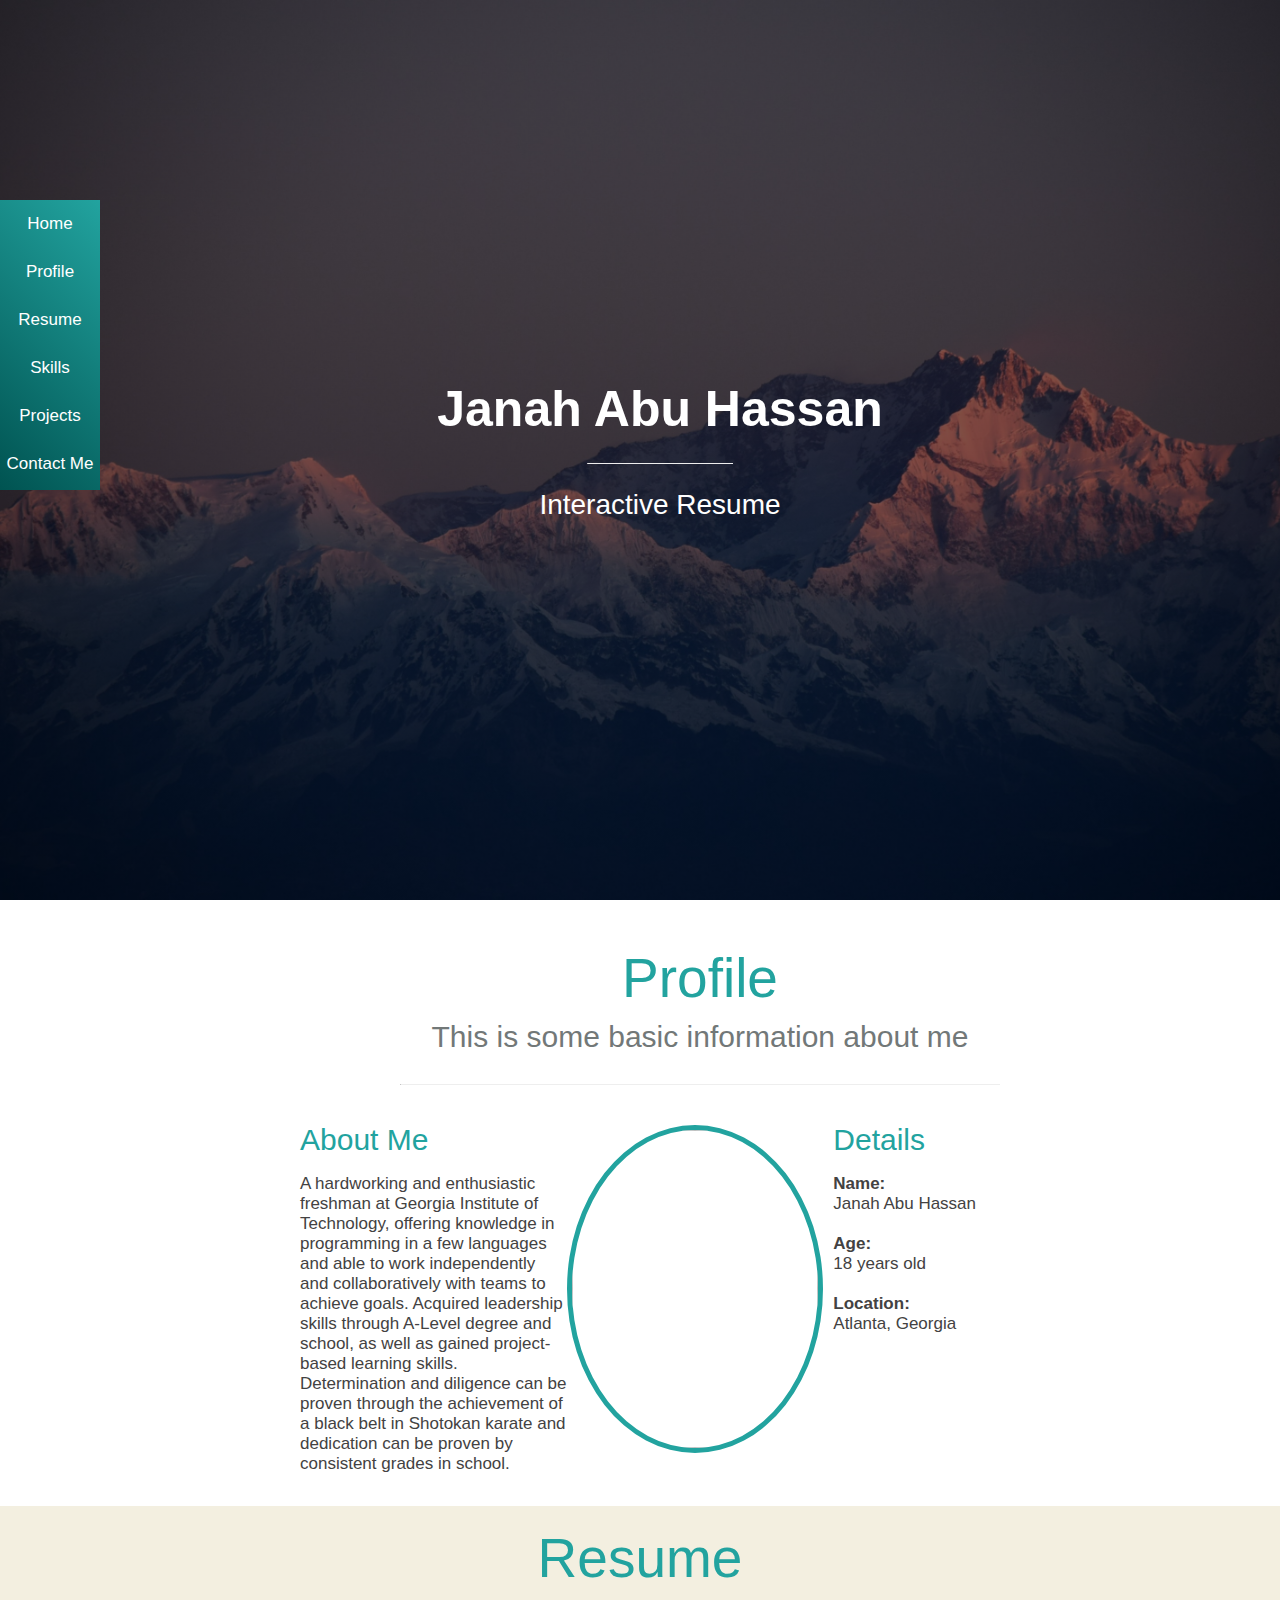
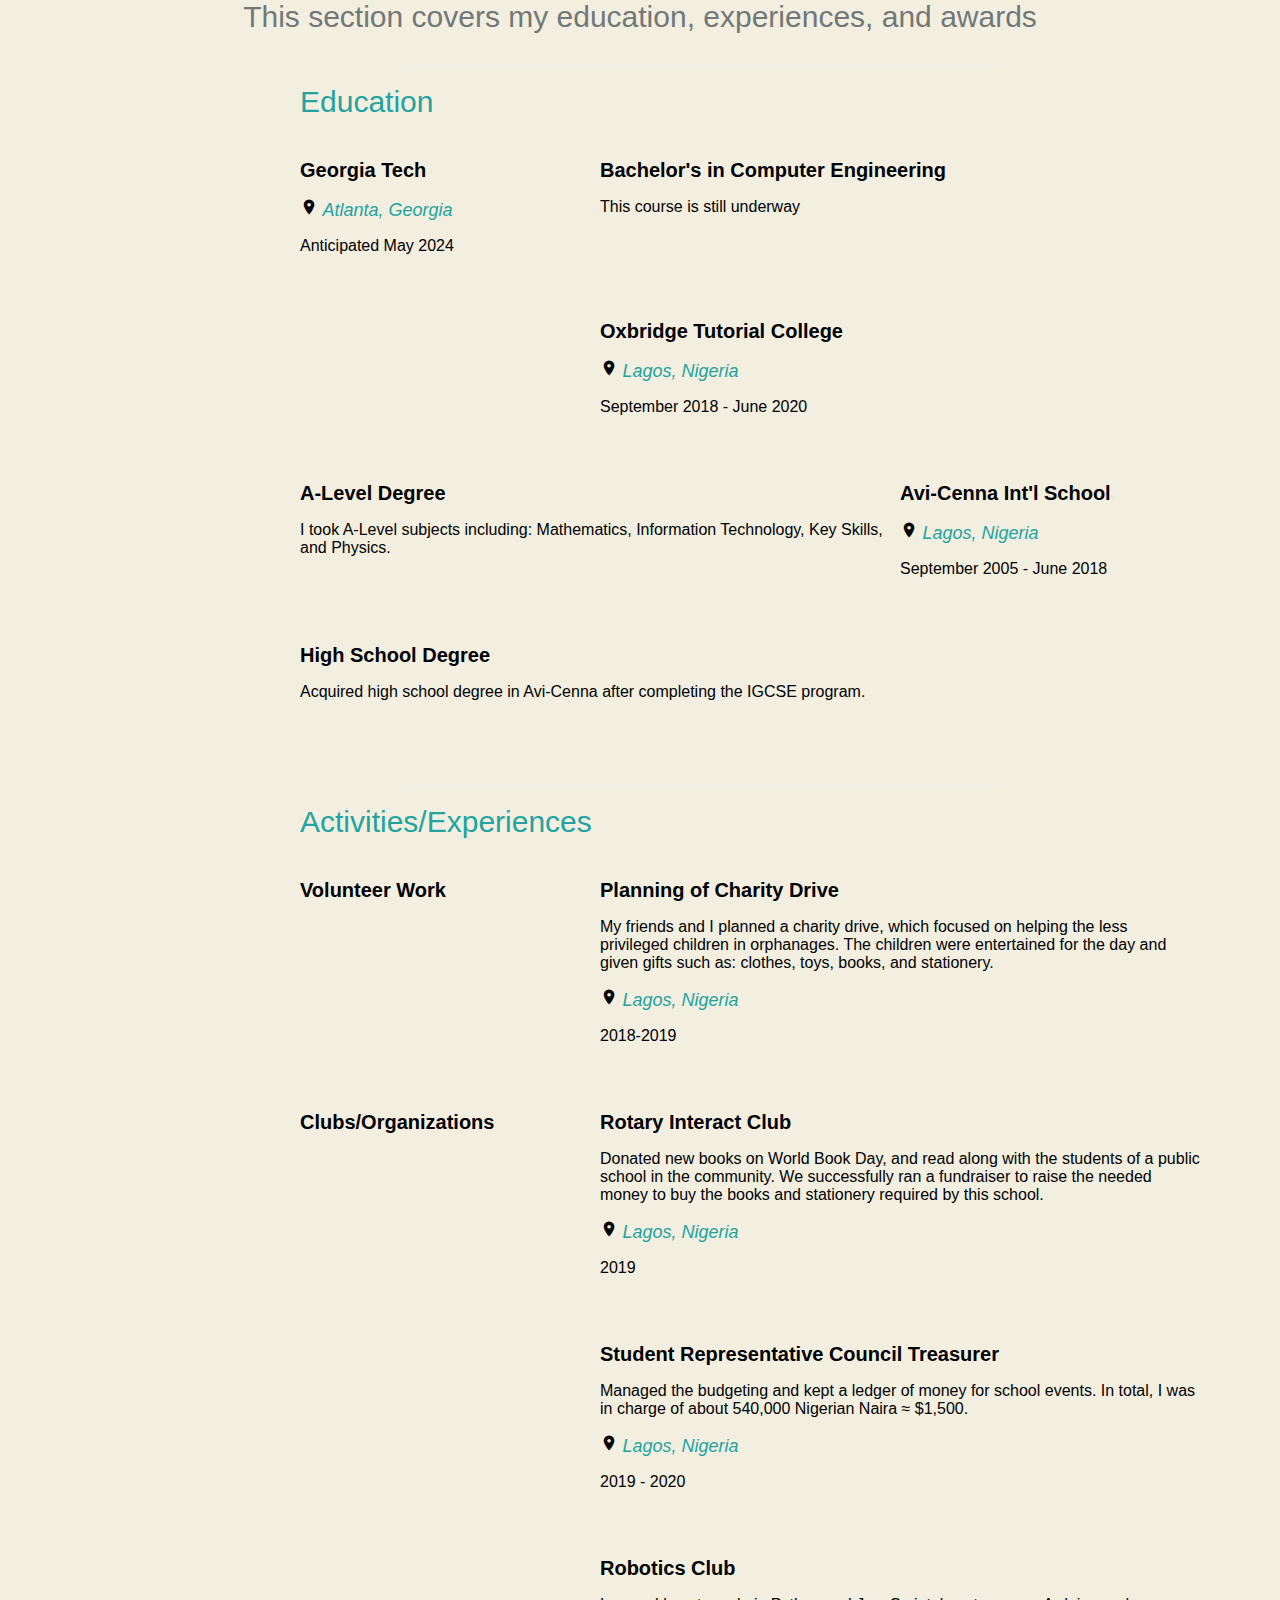
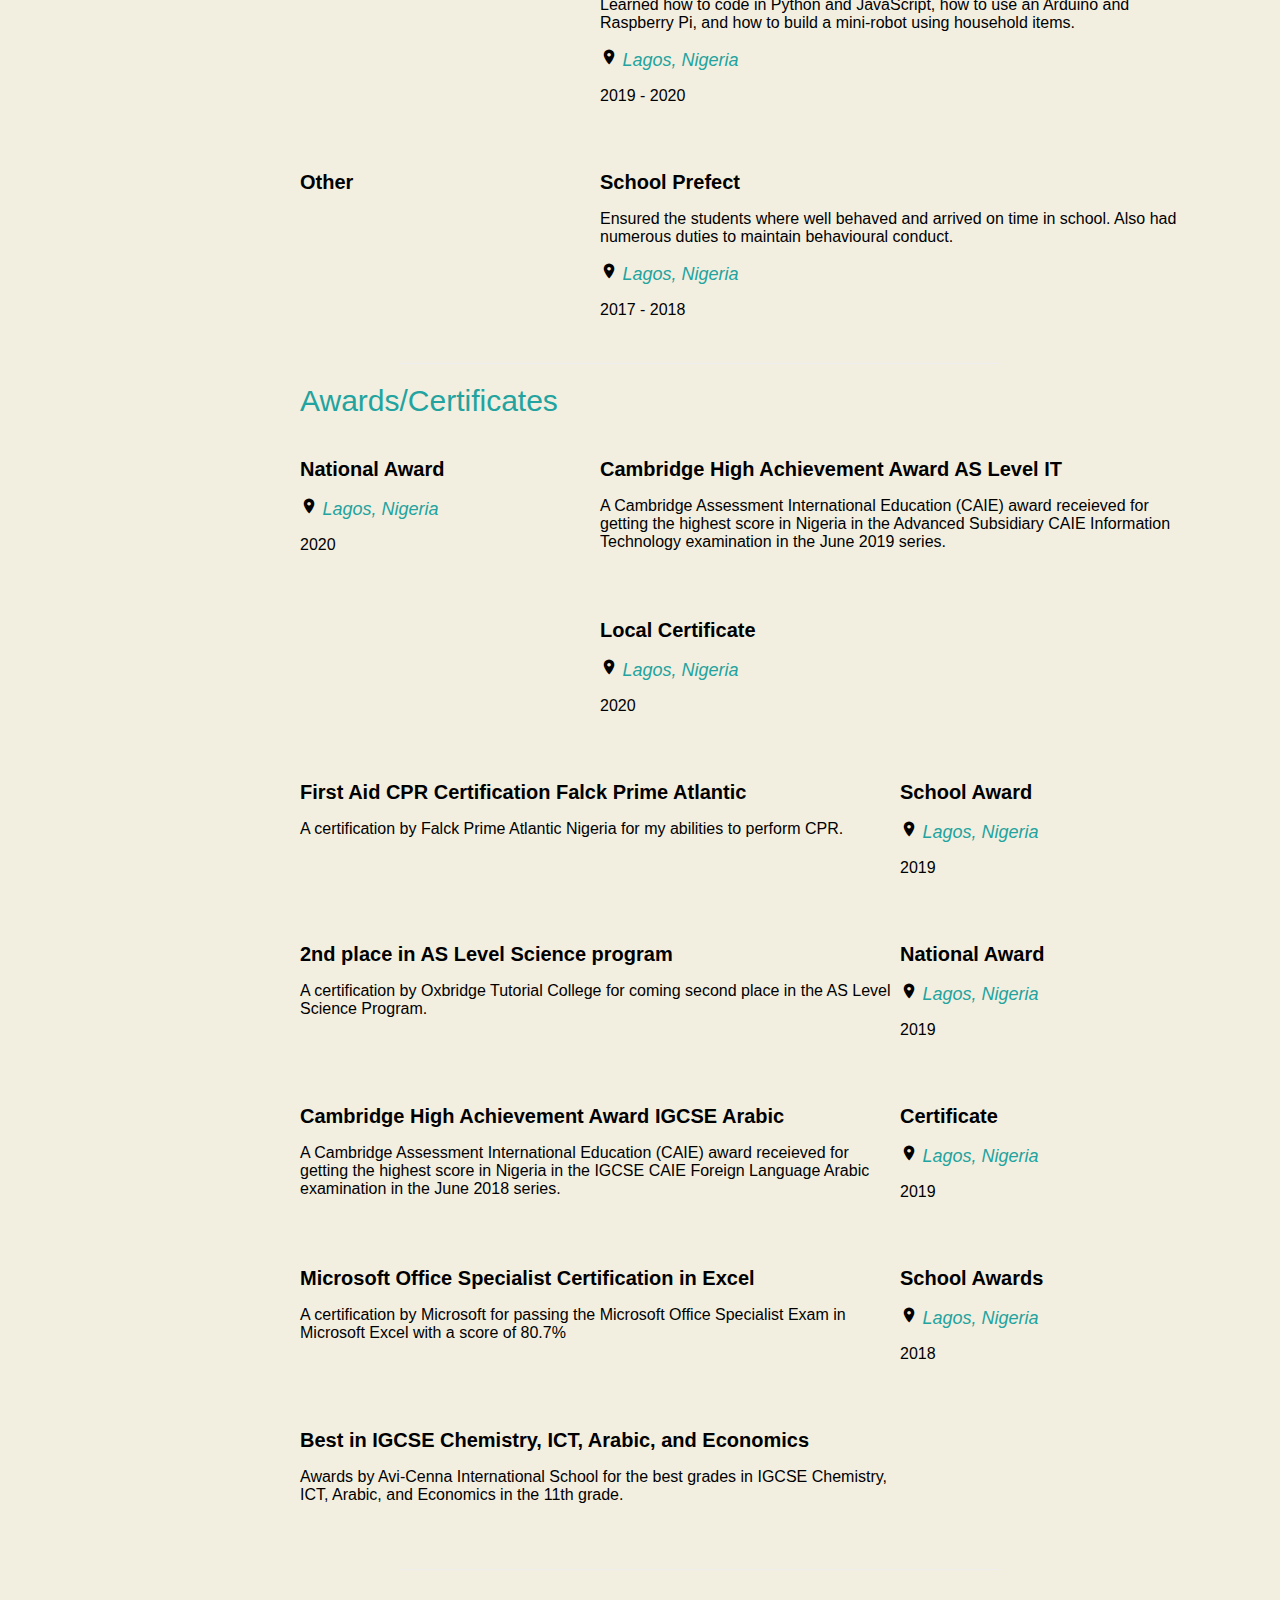
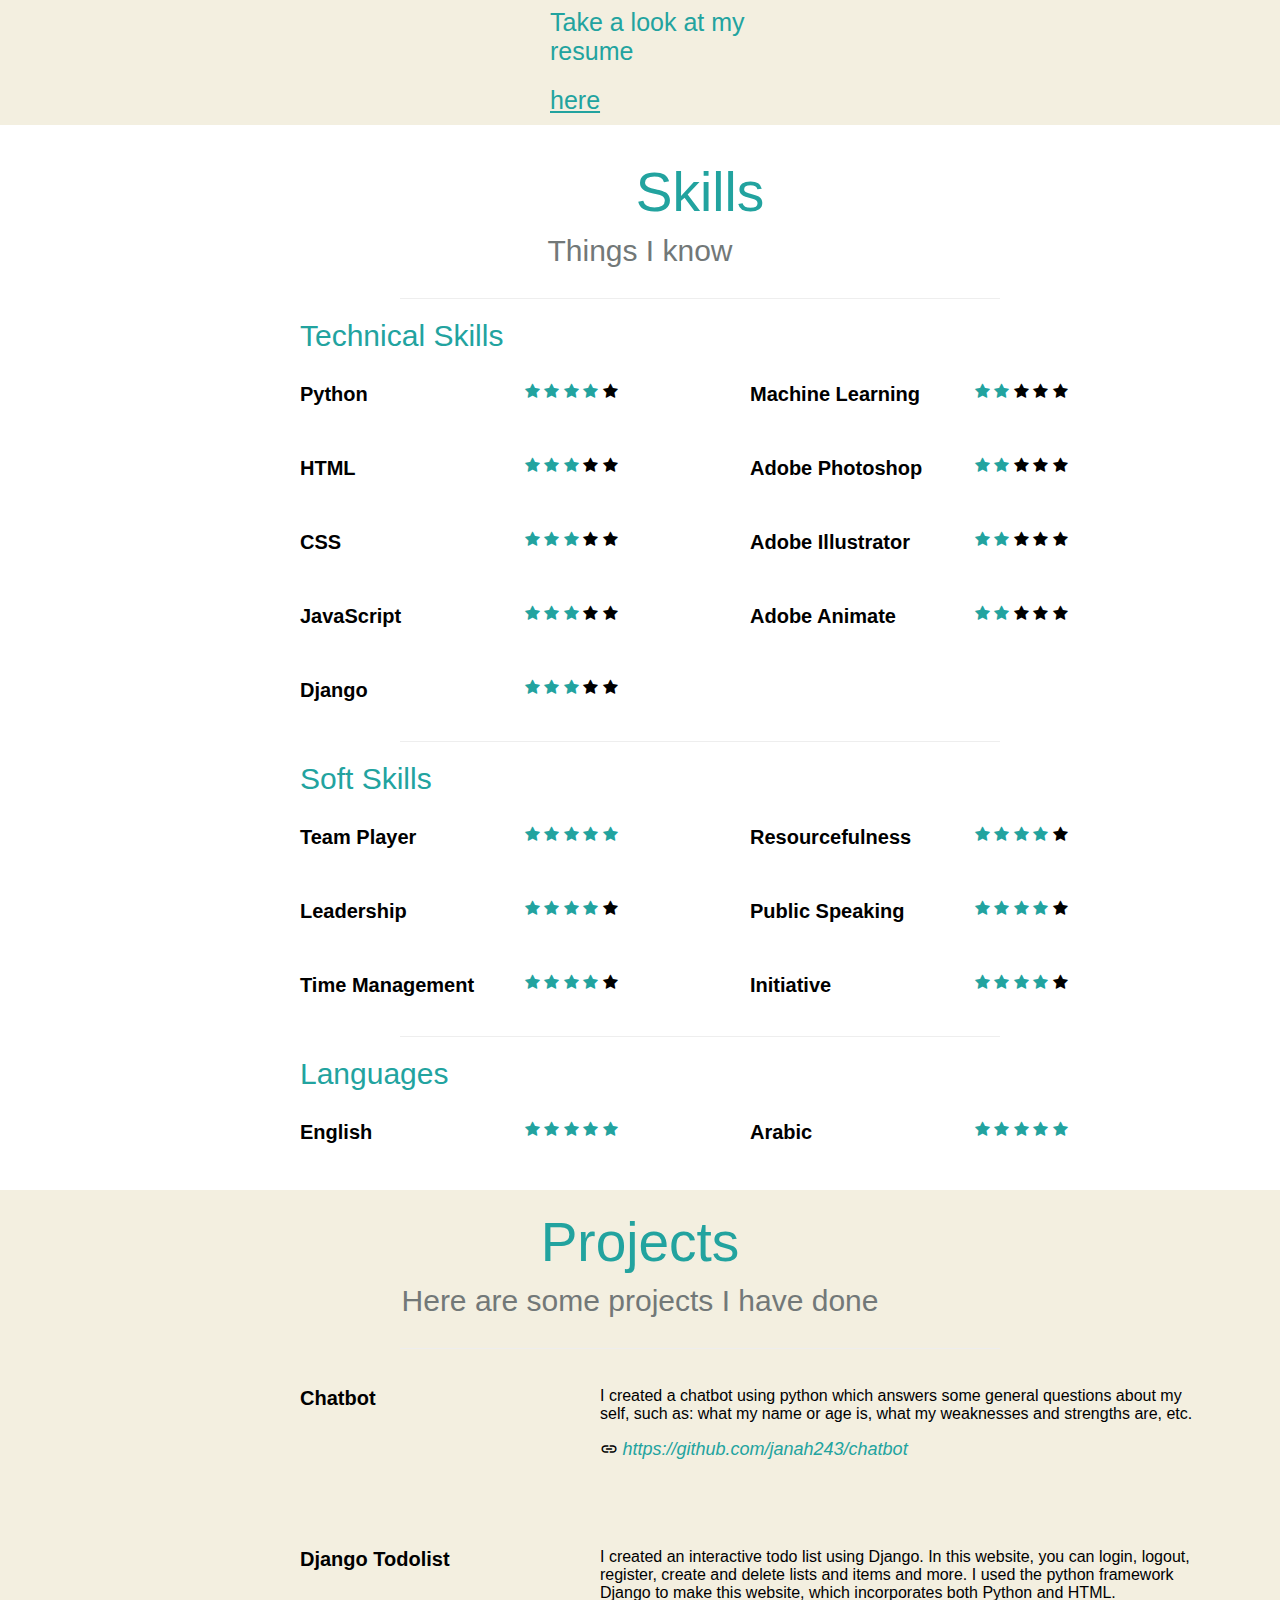
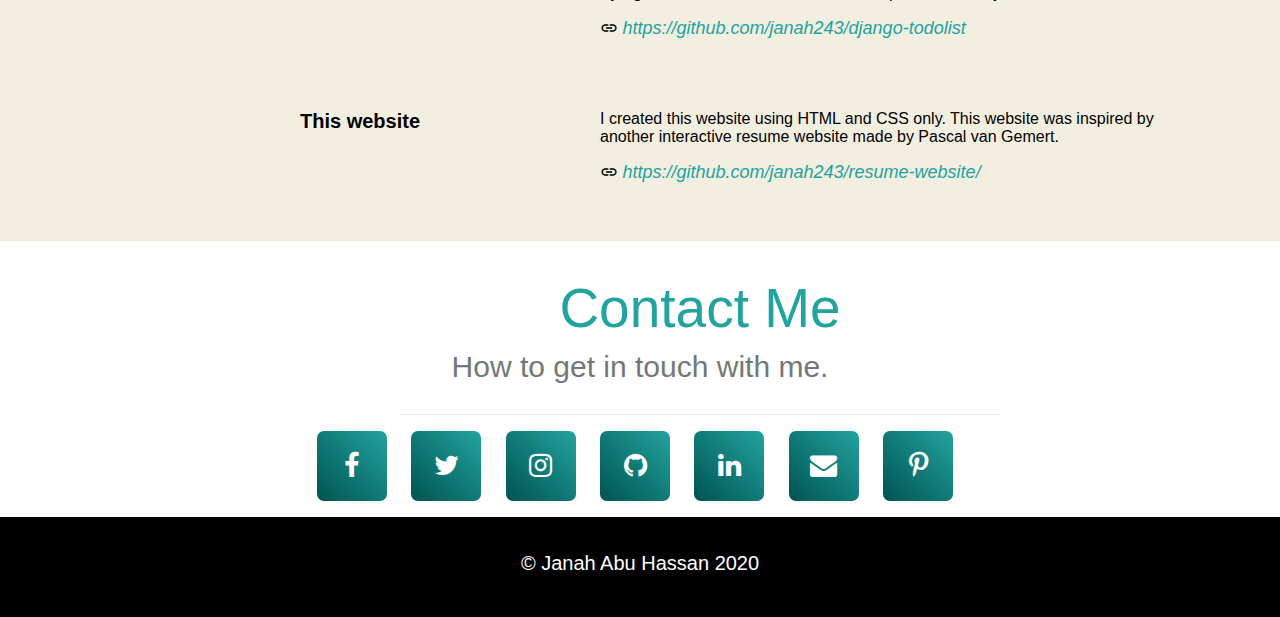
==== commit d758898e: "Add files via upload" ====
--- a/website janah abu hassan.html
+++ b/website janah abu hassan.html
@@ -4,6 +4,7 @@
         <link rel="stylesheet" href="website janah abu hassan.css">
         <link href="https://fonts.googleapis.com/icon?family=Material+Icons" rel="stylesheet">
         <link rel="stylesheet" href="https://cdnjs.cloudflare.com/ajax/libs/font-awesome/4.7.0/css/font-awesome.min.css">
+        <link rel="stylesheet" href="path/to/font-awesome/css/font-awesome.min.css">
         <title>Janah Abu Hassan</title>
         <div>
             <nav>
@@ -36,7 +37,7 @@
                        through the achievement of a black belt in Shotokan karate and dedication can be proven by consistent grades in school.</p>
                 </div>
                 <div style="padding-top: 16px; margin-top: 16px;" class="col-2">
-                    <img src="Janah.jpg" height="318px" width="246px"/>
+                    <img class="profile" src="Janah.jpg" height="318px" width="246px"/>
                 </div>
                 <div class="col-3">
                     <h3>Details</h3>
@@ -451,42 +452,17 @@
                         </div>
         <div id="contactme" class="sub2">
             <h2 style="margin-right: 300px; margin-left: 300px; width: 600px;">Contact Me</h2>
-            <p style="text-align: center; color: #727878; font-size: 30px; margin-top: 10px;">How to get in touch with me. Click the name or the icon</p>
+            <p style="text-align: center; color: #727878; font-size: 30px; margin-top: 10px;">How to get in touch with me.</p>
             <hr style="width: 600px;margin-left: 300px;margin-right: 150px; border-right-width: 0px;border-right-style: solid;border-left-width: 0px;border-left-style: solid;">
-            <div class="txt">
-                <div class="resume-row">
-                        <div class="col-a2" style="width: 63px;">
-                            <a href="https://www.twitter.com/janah_abu" target="_blank"><img src="twitter_logo.png" height="59.5px" width="59.5px" style="border: none;"></a>
-                        </div>
-                        <div class="col-b2" style="height: 63px; vertical-align: middle;">
-                            <a target="_blank" style="padding-top:10px" class="location linked" href="https://www.twitter.com/janah_abu">janah_abu</a>
-                        </div>
-                        <div class="col-a2" style="width: 63px;">
-                            <a target="_blank" href="https://www.facebook.com/janah.abuhassan.5/"><img src="facebook_logo.png" height="59.5px" width="59.5px" style="border: none;"></a>
-                        </div>
-                        <div class="col-b2" style="height: 63px; vertical-align: middle;">
-                            <a target="_blank" style="padding-top:10px" class="location linked" href="https://www.facebook.com/janah.abuhassan.5/">Janah Abu Hassan</a>
-                        </div>
-                         <div class="col-a2" style="width: 63px;">
-                            <a target="_blank" href="https://www.instagram.com/janahabuhassan_/"><img src="insta_logo.png" height="59.5px" width="59.5px" style="border: none;"></a>
-                        </div>
-                        <div class="col-b2" style="height: 63px; vertical-align: middle;">
-                            <a target="_blank" style="padding-top:10px" class="location linked" href="https://www.instagram.com/janahabuhassan_/">janahabuhassan_</a>
-                        </div>
-                        <div class="col-a2" style="width: 63px;">
-                            <a target="_blank" href="https://www.linkedin.com/in/janah-abu-hassan-9951a11b2/"><img src="linkedin_logo.png" height="59.5px" width="59.5px" style="border: none;"></a>
-                        </div>
-                        <div class="col-b2" style="height: 63px; vertical-align: middle;">
-                            <a target="_blank" style="padding-top:10px" class="location linked" href="https://www.linkedin.com/in/janah-abu-hassan-9951a11b2/">Janah Abu Hassan</a>
-                        </div>
-                        <div class="col-a2" style="width: 63px;">
-                            <a target="_blank" href="mailto:janahabuhassan@icloud.com"><img src="mail_logo.png" height="59.5px" width="59.5px" style="border: none;"></a>
-                        </div>
-                        <div class="col-b2" style="height: 63px; vertical-align: middle;">
-                            <a target="_blank" style="padding-top:10px" class="location linked" href="mailto:janahabuhassan@icloud.com">janahabuhassan@icloud.com</a>
-                        </div>
-                </div>
-            </div>
+            <ul class="contactme">
+                <li><a target="_blank" href="https://www.facebook.com/janah.abuhassan.5/"><span class="fa fa-facebook-f"></span></a></li>
+                <li><a target="_blank" href="https://www.twitter.com/janah_abu"><span class="fa fa-twitter"></span></a></li>
+                <li><a target="_blank" href="https://www.instagram.com/janahabuhassan_/"><span class="fa fa-instagram"></span></a></li>
+                <li><a target="_blank" href="https://github.com/janah243"><span class="fa fa-github"></span></a></li>
+                <li><a target="_blank" href="https://www.linkedin.com/in/janah-abu-hassan-9951a11b2/"><span class="fa fa-linkedin"></span></a></li>
+                <li><a target="_blank" href="mailto:janahabuhassan@icloud.com"><span class="fa fa-envelope"></span></a></li>
+                <li><a target="_blank" href="https://www.pinterest.com/janahabuhassan/"><span class="fa fa-pinterest-p"></span></a></li>                
+            </ul>
         </div>
         </body>
         <footer>
--- a/website janah abu hassan.css
+++ b/website janah abu hassan.css
@@ -1,253 +1,299 @@
-body, html {
-    height: 100%;
-    margin: 0;
-    padding: 0;
-    scroll-behavior: smooth;
-    font-family: 'Open Sans', sans-serif;
-}
-
-nav {
-    margin-top: 200px;
-    position: fixed;
-    background-color: #22A39F;
-    overflow: hidden;
-    height: 300x;
-    width: 100px;
-    z-index: 9999;
-    top: 0;
-    left: 0;
-    right: 0;
-}
-
-nav a {
-    color: white;
-    width: 100px;
-    text-decoration: none;
-    text-align: center;
-    padding: 14px 0px;
-    /* font-family: 'Lucida Handwriting', sans-serif; */
-    font-family: 'Open Sans', sans-serif;
-    float: left;
-    font-size: 17px;
-}
-
-
-nav a:hover {
-    background-color: black;
-    color: white;
-}
-
-a {
-   display: inline-block;
-}
-
-.parallax {
-    background: linear-gradient(rgba(0,0,0,0.5), rgba(0,0,0,0.5)), url('background image.jpg');
-    display: flex;
-    -webkit-flex-wrap: wrap;
-    flex-wrap: wrap;
-    width: 100%;
-    height: 100%;
-    background-attachment: fixed;
-    background-position: center;
-    background-repeat: no-repeat;
-    background-size: cover;
-    align-items: center;
-    justify-content: center;
-}
-
-.break {
-    flex-grow: 1;
-    flex-basis: 100%;
-    height: 0;
-}
-
-hr {
-    border-top: grey;
-    margin-left: 150px;
-    margin-right: 150px;
-}
-
-.sub1 {
-    color: black;
-    align-items: center;
-    display: table;
-    width: 900px;
-    max-width: 1280px;
-    padding: 0px 100px;
-    margin: 0px 150px;
-}
-
-.brown-background {
-    background-color: #F3EFE0;
-}
-
-.sub2 {
-    color: black;
-    align-items: center;
-    padding-left: 100px;
-    padding-right: 100px;
-}
-
-
-.sub1 h2 {
-    text-align: center;
-    font-family: 'Open Sans', sans-serif;
-    font-size: 55px;
-    font-weight: 300;
-    color: #22A39F;
-    margin-bottom: 5px;
-}
-
-.sub2 h2 {
-    text-align: center;
-    font-family: 'Open Sans', sans-serif;
-    font-size: 55px;
-    font-weight: 300;
-    color: #22A39F;
-    margin-bottom: 5px;
-    margin-top: 15px;
-    padding-top: 20px;
-}
-
-.row h3 {
-    font-weight: 300;
-    color: #22A39F;
-    margin-bottom: 5px;
-    font-size: 30px;
-    font-family: 'Open Sans', sans-serif;
-}
-
-.row p{
-    font-size: 17px;
-    color: #434242;
-    font-family: 'Open Sans', sans-serif;
-}
-
-.col-1, .col-2, .col-3 {
-    width: 33.333333%;
-    float: left;
-}
-
-img {
-    border-radius: 50%;
-    border: 5px solid #22A39F;
-}
-
-.txt {
-    margin-right: 200px;
-    margin-left: 200px;
-    text-align: left;
-}
-
-.txt h4 {
-    text-align: left;
-    font-family: 'Open Sans', sans-serif;
-    font-size: 30px;
-    font-weight: 300;
-    color: #22A39F;
-    margin-bottom: 10px;
-    margin-top: 20px;
-}
-
-.txt h5 {
-    text-align: left;
-    font-family: 'Open Sans', sans-serif;
-    font-size: 20px;
-    margin-bottom: 16px;
-}
-
-.resume-row {
-    display: table;
-    width: 900px;
-}
-
-.col-a {
-    width: 33.3333%;
-    float: left;
-    margin-top: 20px;
-    margin-bottom: 20px;
-}
-
-.col-a2 {
-    width: 25%;
-    float: left;
-    margin-bottom: 20px;
-}
-
-.col-a2 h5 {
-    margin-top: 20px;
-    margin-bottom: 0;
-}
-
-.checked {
-    color: #22A39F;
-}
-
-.col-a h5, .col-b h5  {
-    margin-top: 10px;
-}
-
-.col-b {
-    width: 66.6666%;
-    float: left;
-    height: 121.5px;
-    margin-top: 20px;
-    margin-bottom: 20px;
-}
-
-.col-b2 {
-    width: 25%;
-    float: left;
-    margin-top: 10px;
-    margin-bottom: 20px;
-}
-
-.stars {
-    margin-top: 10px;
-}
-
-.location {
-    color: #22A39F;
-    font-size: 18px;
-}
-
-i {
-    display: inline-block;
-}
-
-.linked {
-    color: #22A39F;
-    text-decoration: none;
-}
-
-.linked a:hover {
-    color: #22A39F;
-}
-
-.descript {
-    margin-top: 10px;
-}
-
-footer{
-    background-color: black;
-    position: relative;
-    left: 0;
-    bottom: 0;
-    width: 100%;
-    height: 100px;
-    color: white;
-    text-align: center;
-    vertical-align: middle;
-}
-
-footer p{
-    margin-top: 0px;
-    height: 30px;
-    padding-top: 35px;
-    margin-bottom: 0px;
-    padding-bottom: 35px;
-    color: white;
-    font-size: 20px;
-    font-family: 'Open Sans', sans-serif;
+body, html {
+    height: 100%;
+    margin: 0;
+    padding: 0;
+    scroll-behavior: smooth;
+    font-family: 'Open Sans', sans-serif;
+}
+
+nav {
+    margin-top: 200px;
+    position: fixed;
+    background: linear-gradient(45deg, #005351, #22A39F);
+    /* background-color: #22A39F; */
+    overflow: hidden;
+    height: 300x;
+    width: 100px;
+    z-index: 9999;
+    top: 0;
+    left: 0;
+    right: 0;
+}
+
+nav a {
+    color: white;
+    width: 100px;
+    text-decoration: none;
+    text-align: center;
+    padding: 14px 0px;
+    /* font-family: 'Lucida Handwriting', sans-serif; */
+    font-family: 'Open Sans', sans-serif;
+    float: left;
+    font-size: 17px;
+}
+
+
+nav a:hover {
+    background: linear-gradient(45deg, #002e2e, #184e4d);
+    color: white;
+}
+
+a {
+   display: inline-block;
+}
+
+.parallax {
+    background: linear-gradient(rgba(0,0,0,0.5), rgba(0,0,0,0.5)), url('background image.jpg');
+    display: flex;
+    -webkit-flex-wrap: wrap;
+    flex-wrap: wrap;
+    width: 100%;
+    height: 100%;
+    background-attachment: fixed;
+    background-position: center;
+    background-repeat: no-repeat;
+    background-size: cover;
+    align-items: center;
+    justify-content: center;
+}
+
+.break {
+    flex-grow: 1;
+    flex-basis: 100%;
+    height: 0;
+}
+
+hr {
+    border-top: grey;
+    margin-left: 150px;
+    margin-right: 150px;
+}
+
+.sub1 {
+    color: black;
+    align-items: center;
+    display: table;
+    width: 900px;
+    max-width: 1280px;
+    padding: 0px 100px;
+    margin: 0px 150px;
+}
+
+.brown-background {
+    background-color: #F3EFE0;
+}
+
+.sub2 {
+    color: black;
+    align-items: center;
+    padding-left: 100px;
+    padding-right: 100px;
+}
+
+
+.sub1 h2 {
+    text-align: center;
+    font-family: 'Open Sans', sans-serif;
+    font-size: 55px;
+    font-weight: 300;
+    color: #22A39F;
+    margin-bottom: 5px;
+}
+
+.sub2 h2 {
+    text-align: center;
+    font-family: 'Open Sans', sans-serif;
+    font-size: 55px;
+    font-weight: 300;
+    color: #22A39F;
+    margin-bottom: 5px;
+    margin-top: 15px;
+    padding-top: 20px;
+}
+
+.row h3 {
+    font-weight: 300;
+    color: #22A39F;
+    margin-bottom: 5px;
+    font-size: 30px;
+    font-family: 'Open Sans', sans-serif;
+}
+
+.row p{
+    font-size: 17px;
+    color: #434242;
+    font-family: 'Open Sans', sans-serif;
+}
+
+.col-1, .col-2, .col-3 {
+    width: 33.333333%;
+    float: left;
+}
+
+.profile {
+    border-radius: 50%;
+    border: 5px solid #22A39F;
+}
+
+.txt {
+    margin-right: 200px;
+    margin-left: 200px;
+    text-align: left;
+}
+
+.txt h4 {
+    text-align: left;
+    font-family: 'Open Sans', sans-serif;
+    font-size: 30px;
+    font-weight: 300;
+    color: #22A39F;
+    margin-bottom: 10px;
+    margin-top: 20px;
+}
+
+.txt h5 {
+    text-align: left;
+    font-family: 'Open Sans', sans-serif;
+    font-size: 20px;
+    margin-bottom: 16px;
+}
+
+.resume-row {
+    display: table;
+    width: 900px;
+}
+
+.col-a {
+    width: 33.3333%;
+    float: left;
+    margin-top: 20px;
+    margin-bottom: 20px;
+}
+
+.col-a2 {
+    width: 25%;
+    float: left;
+    margin-bottom: 20px;
+}
+
+.col-a2 h5 {
+    margin-top: 20px;
+    margin-bottom: 0;
+}
+
+.checked {
+    color: #22A39F;
+}
+
+.col-a h5, .col-b h5  {
+    margin-top: 10px;
+}
+
+.col-b {
+    width: 66.6666%;
+    float: left;
+    height: 121.5px;
+    margin-top: 20px;
+    margin-bottom: 20px;
+}
+
+.col-b2 {
+    width: 25%;
+    float: left;
+    margin-top: 10px;
+    margin-bottom: 20px;
+}
+
+.stars {
+    margin-top: 10px;
+}
+
+.location {
+    color: #22A39F;
+    font-size: 18px;
+}
+
+i {
+    display: inline-block;
+}
+
+.linked {
+    color: #22A39F;
+    text-decoration: none;
+}
+
+.linked a:hover {
+    color: #22A39F;
+}
+
+.descript {
+    margin-top: 10px;
+}
+
+.contactme {
+    place-items: center;
+    text-align: center;
+    list-style: none;
+    padding-right: 50px;
+}
+
+.contactme li {
+    position: relative;
+    height: 70px;
+    width: 70px;
+    display: inline-block;
+    margin: 0 10px;
+    cursor: pointer;
+}
+
+.contactme li:before {
+    content: '';
+    position: absolute;
+    top: 0;
+    left: 0;
+    height: 100%;
+    width: 100%;
+    z-index: -1;
+    transition: all 0.3s ease-in;
+    background: linear-gradient(45deg, #005351, #22A39F);
+    border-radius: 10%;
+}
+
+.contactme li:hover:before {
+    transform: rotate(360deg);
+    border-radius: 100%;
+}
+
+.contactme li a span {
+    color: #fff;
+    line-height: 70px;
+    font-size: 27px;
+    transition: all 0.3s ease-out;
+}
+
+.contactme li:hover a span {
+    transform: scale(1.2);
+}
+
+footer{
+    background-color: black;
+    position: relative;
+    left: 0;
+    bottom: 0;
+    width: 100%;
+    height: 100px;
+    color: white;
+    text-align: center;
+    vertical-align: middle;
+}
+
+footer p{
+    margin-top: 0px;
+    height: 30px;
+    padding-top: 35px;
+    margin-bottom: 0px;
+    padding-bottom: 35px;
+    color: white;
+    font-size: 20px;
+    font-family: 'Open Sans', sans-serif;
 }